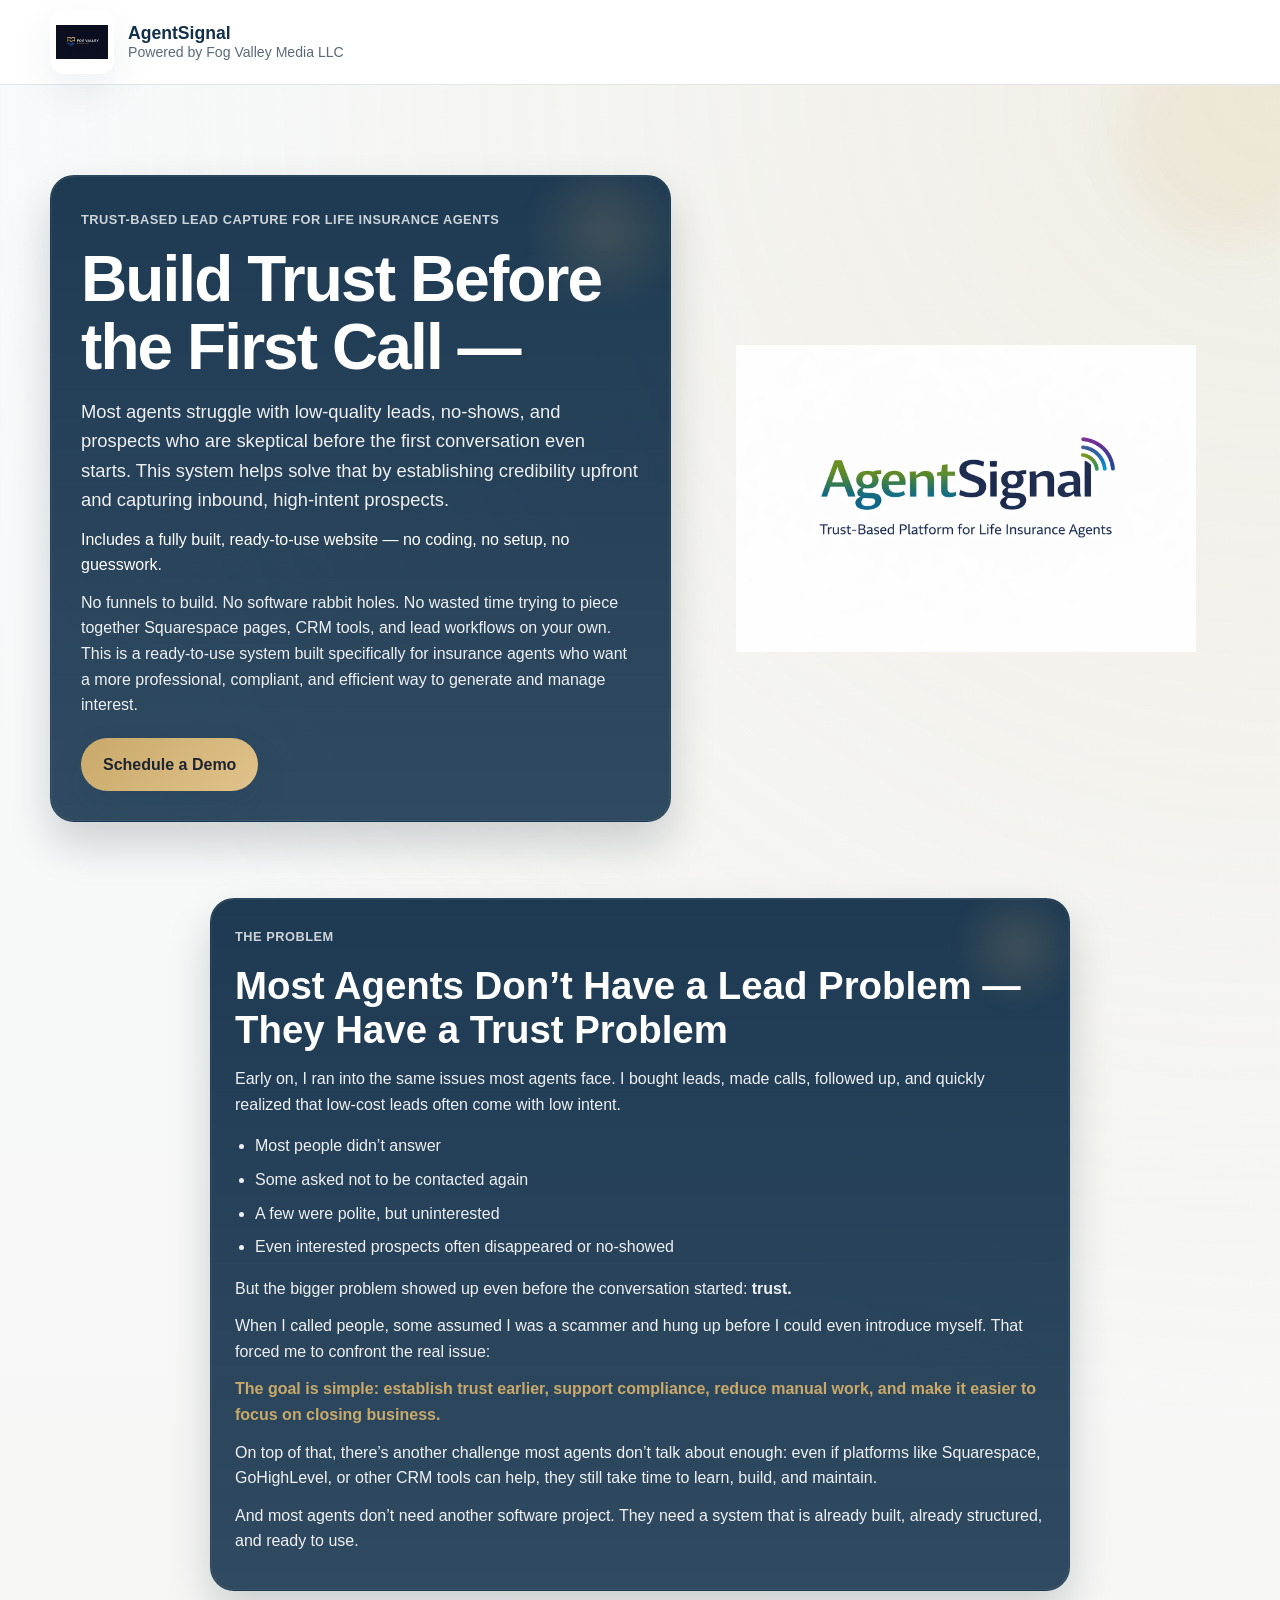
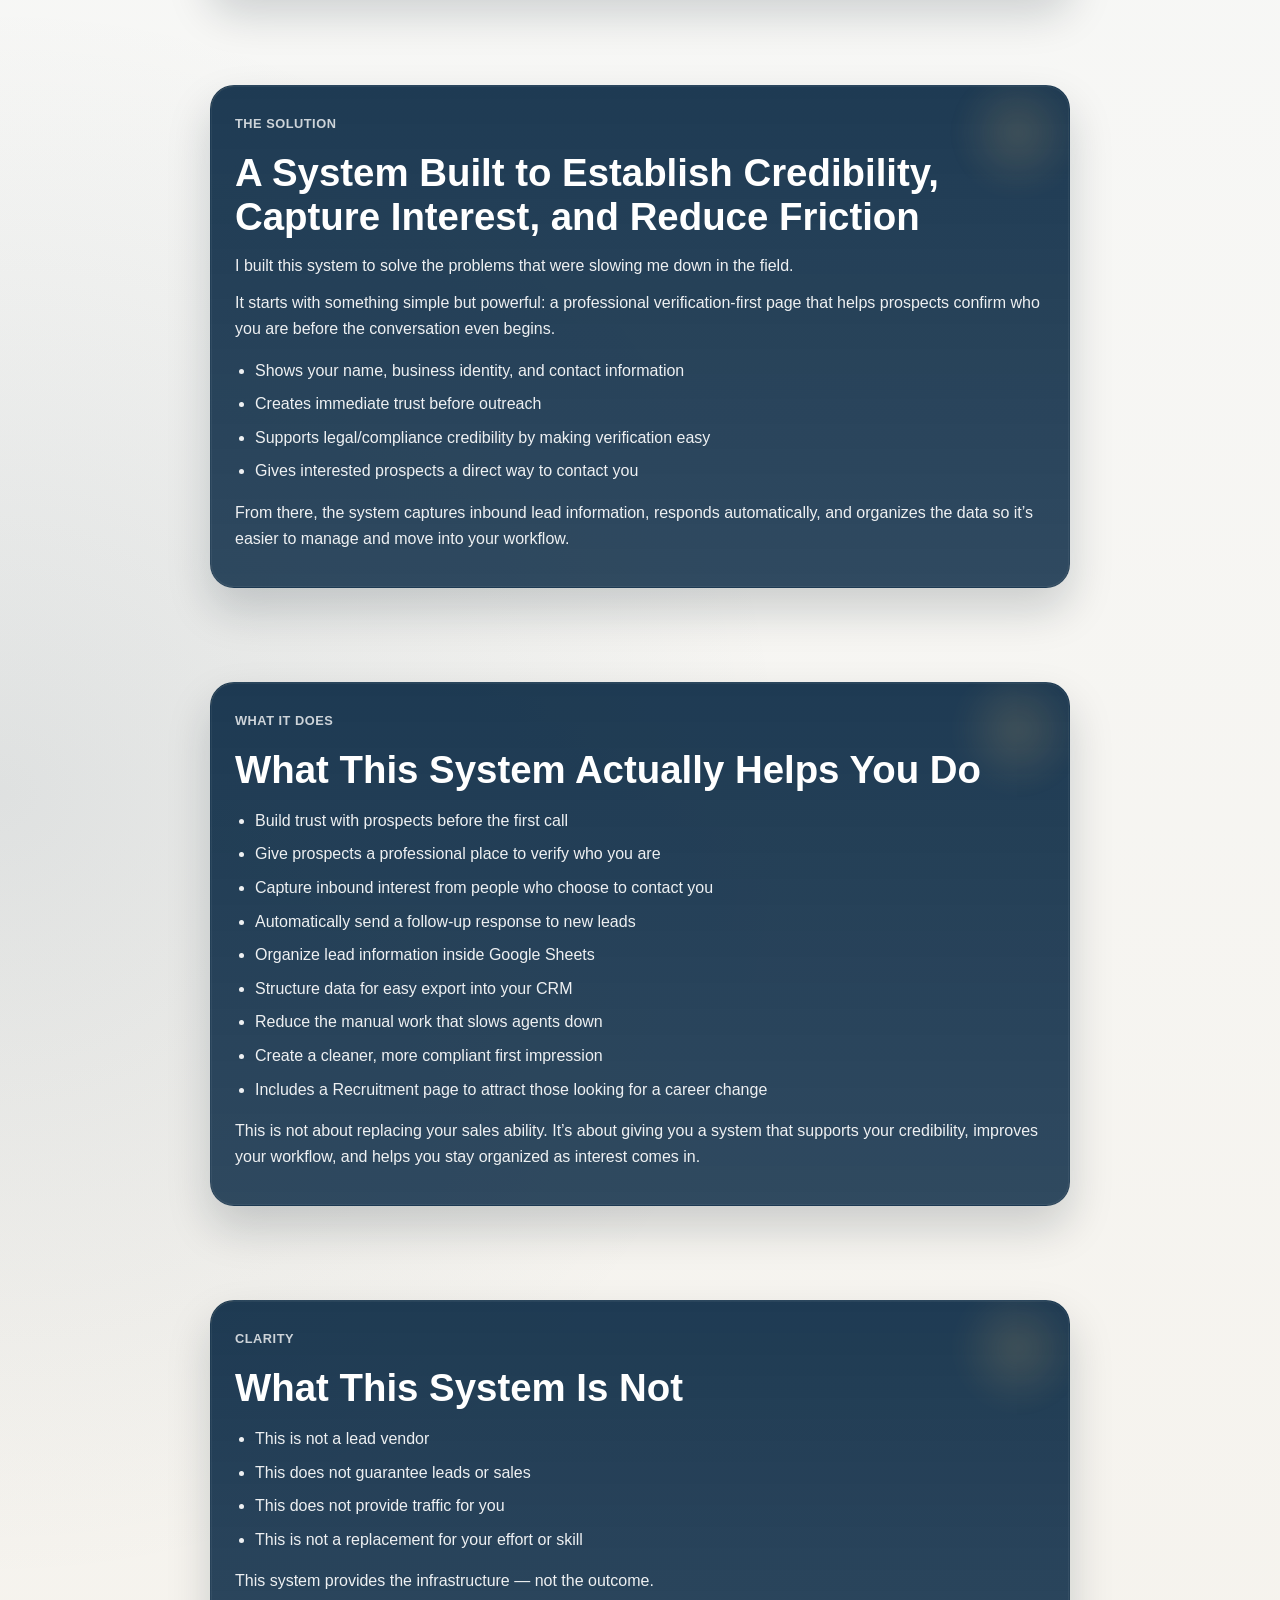
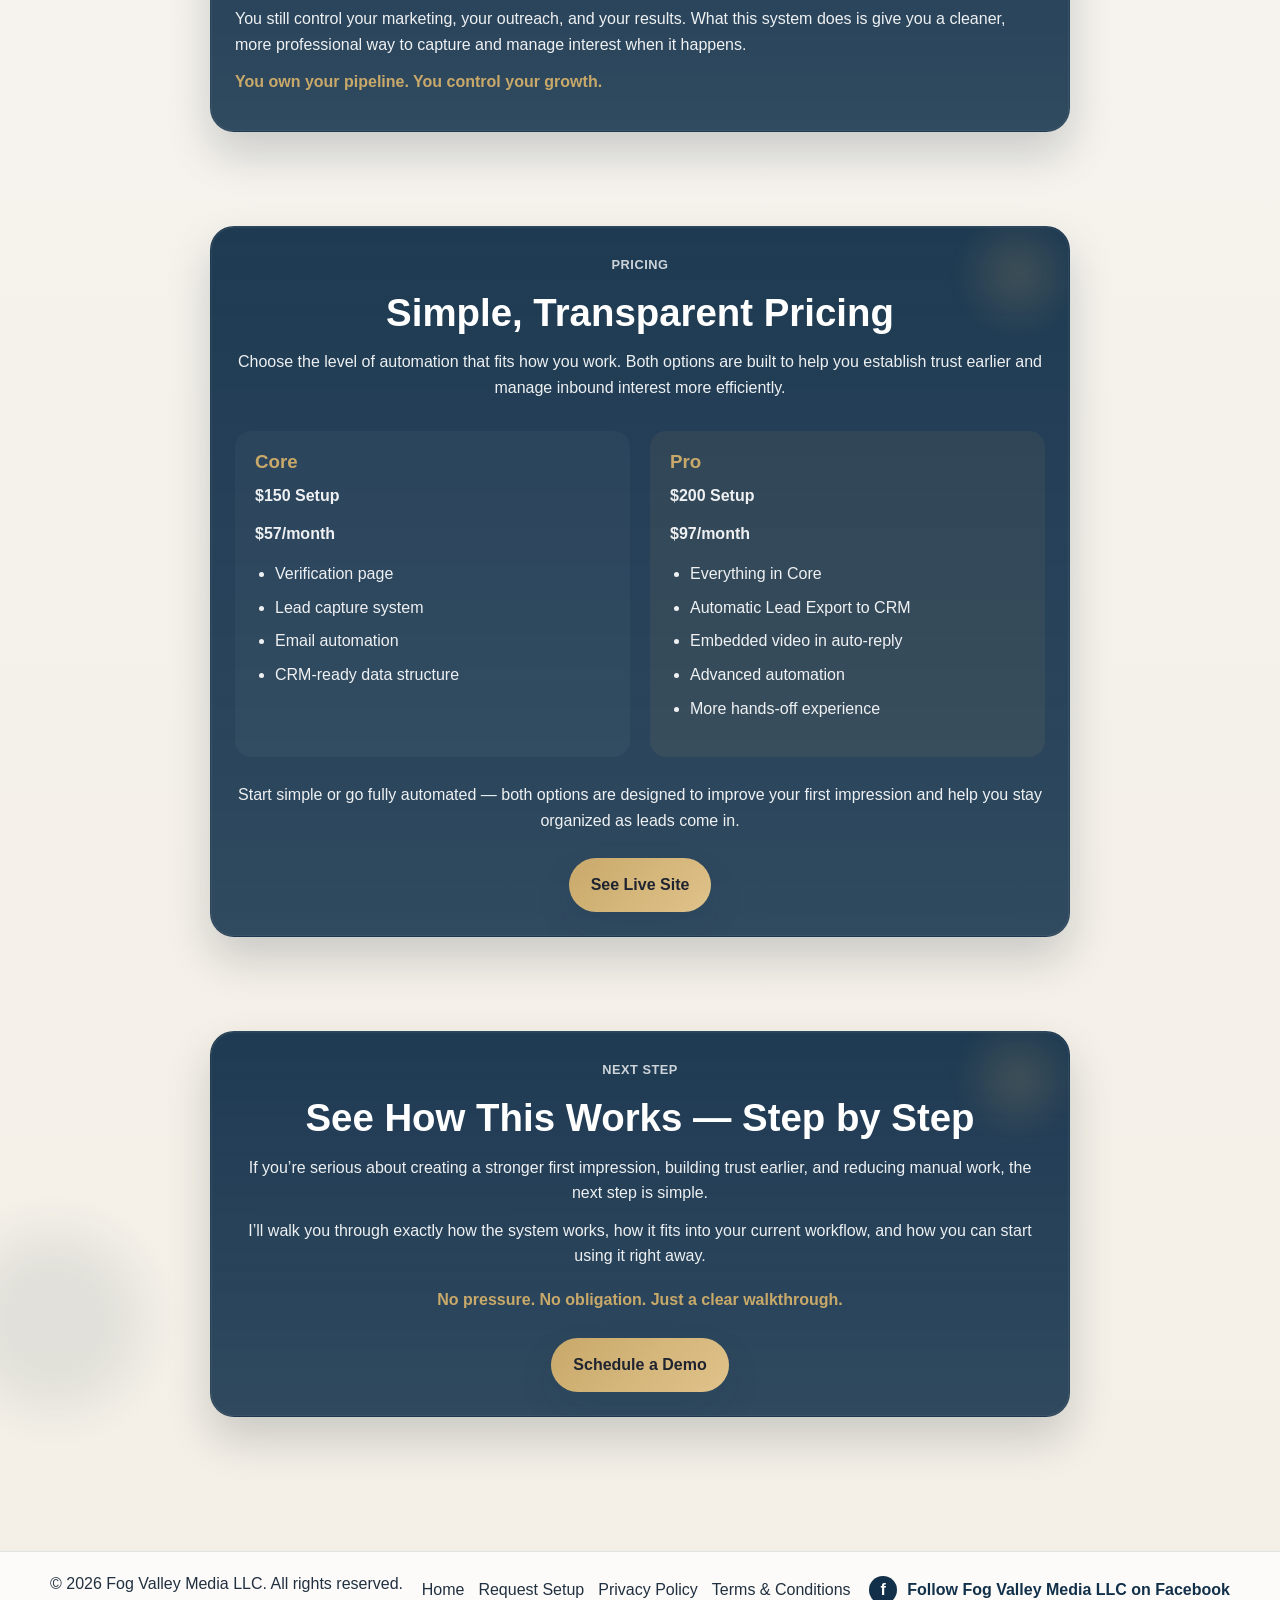
==== index.html @ ef082fee "Update index.html" ====
<!DOCTYPE html>
<html lang="en">
<head>
  <meta charset="UTF-8" />
  <meta name="viewport" content="width=device-width, initial-scale=1.0" />

  <title>AgentSignal | Powered by Fog Valley Media LLC</title>

  <!-- 🔒 Prevent search engines -->
  <meta name="robots" content="noindex, nofollow">

  <link rel="stylesheet" href="styles.css" />
<style>
  .lead-page {
    position: relative;
    overflow: hidden;
    background:
      radial-gradient(circle at top right, rgba(201, 169, 106, 0.16), transparent 28%),
      radial-gradient(circle at left center, rgba(18, 48, 74, 0.10), transparent 30%);
  }

  .lead-page::before,
  .lead-page::after {
    content: "";
    position: absolute;
    border-radius: 999px;
    pointer-events: none;
    filter: blur(24px);
    opacity: 0.8;
  }

  .lead-page::before {
    width: 220px;
    height: 220px;
    top: -60px;
    right: -60px;
    background: rgba(201, 169, 106, 0.14);
  }

  .lead-page::after {
    width: 180px;
    height: 180px;
    left: -36px;
    bottom: 90px;
    background: rgba(18, 48, 74, 0.10);
  }

  .lead-page .hero-copy,
  .lead-page .form-shell {
    position: relative;
    background: linear-gradient(180deg, rgba(18, 48, 74, 0.95), rgba(18, 48, 74, 0.87));
    color: #ffffff;
    border-radius: 24px;
    box-shadow:
      0 22px 44px rgba(10, 25, 41, 0.18),
      0 0 0 1px rgba(255,255,255,0.05) inset;
    overflow: hidden;
  }

  .lead-page .hero-copy::before,
  .lead-page .form-shell::before {
    content: "";
    position: absolute;
    inset: -1px;
    border-radius: inherit;
    padding: 1px;
    background: linear-gradient(
      135deg,
      rgba(201, 169, 106, 0.56),
      rgba(255, 255, 255, 0.08),
      rgba(201, 169, 106, 0.22)
    );
    -webkit-mask:
      linear-gradient(#fff 0 0) content-box,
      linear-gradient(#fff 0 0);
    -webkit-mask-composite: xor;
    mask-composite: exclude;
    pointer-events: none;
    opacity: 0.85;
  }

  .lead-page .hero-copy::after,
  .lead-page .form-shell::after {
    content: "";
    position: absolute;
    border-radius: 999px;
    pointer-events: none;
    opacity: 0.9;
    filter: blur(10px);
    background: radial-gradient(circle, rgba(201, 169, 106, 0.22), transparent 68%);
  }

  .lead-page .hero-copy::after {
    width: 165px;
    height: 165px;
    top: -28px;
    right: -18px;
  }

  .lead-page .form-shell::after {
    width: 130px;
    height: 130px;
    top: -18px;
    right: -14px;
  }

  .lead-page .hero-copy,
  .lead-page .form-shell {
    transition: transform 0.35s ease, box-shadow 0.35s ease;
  }

  .lead-page .hero-copy:hover,
  .lead-page .form-shell:hover {
    transform: translateY(-4px);
    box-shadow:
      0 28px 52px rgba(10, 25, 41, 0.24),
      0 0 0 1px rgba(255,255,255,0.07) inset,
      0 0 22px rgba(201, 169, 106, 0.12);
  }

  .lead-page .hero-copy h1,
  .lead-page .hero-copy .hero-subheadline,
  .lead-page .hero-copy .hero-support,
  .lead-page .hero-copy .eyebrow,
  .lead-page .form-shell h2,
  .lead-page .form-shell p,
  .lead-page .form-shell li,
  .lead-page .form-shell .eyebrow {
    position: relative;
    z-index: 1;
  }

  .lead-page .hero-copy h1,
  .lead-page .form-shell h2 {
    color: #ffffff;
  }

  .lead-page .hero-copy .eyebrow,
  .lead-page .form-shell .eyebrow {
    color: rgba(255,255,255,0.78);
  }

  .lead-page .hero-copy .hero-subheadline,
  .lead-page .hero-copy .hero-support,
  .lead-page .form-shell p,
  .lead-page .form-shell li {
    color: rgba(255,255,255,0.92);
  }

  .lead-page .form-shell ul {
    padding-left: 20px;
  }

  .lead-page .form-shell li {
    margin-bottom: 8px;
  }

  .lead-page .form-shell p.gold-callout {
    font-weight: 800;
    color: #c9a96a;
  }

  .lead-page .private-note {
    margin-top: 18px;
    font-size: 0.85rem;
    color: var(--text-soft);
    text-align: center;
  }

  .hero-logo {
    display: flex;
    align-items: center;
    justify-content: center;
    padding: 24px;
    min-width: 0;
  }

  .hero-logo-image {
    width: 100%;
    max-width: 460px;
    height: auto;
    object-fit: contain;
  }

  .honeypot {
    position: absolute;
    left: -9999px;
    opacity: 0;
    pointer-events: none;
  }

  @media (max-width: 900px) {
    .lead-page .hero-copy,
    .lead-page .form-shell {
      border-radius: 20px;
    }
  }

  @media (max-width: 640px) {
    .lead-page .hero-copy,
    .lead-page .form-shell {
      border-radius: 18px;
    }

    .lead-page .hero-copy::after,
    .lead-page .form-shell::after {
      width: 105px;
      height: 105px;
    }

    .hero-logo-image {
      max-width: 360px;
      margin: 0 auto;
    }
  }
</style>
</head>

<body>

  <header class="site-header">
    <div class="container nav-wrap">
      <a href="index.html" class="brand">
        <img src="Fog Valley Logo.png" alt="Fog Valley Media LLC logo" class="brand-logo" />
        <div class="brand-text">
          <span class="brand-name">AgentSignal</span>
          <span class="brand-tagline">Powered by Fog Valley Media LLC</span>
        </div>
      </a>
    </div>
  </header>

  <main class="section lead-page">
    <input type="text" name="company" class="honeypot" autocomplete="off" tabindex="-1" aria-hidden="true" />

    <section class="hero">
      <div class="container hero-grid">

        <div class="hero-copy reveal is-visible parallax-card" data-parallax-speed="0.10">
          <p class="eyebrow">Trust-Based Lead Capture for Life Insurance Agents</p>

          <h1>
            Build Trust Before the First Call —<br />
   
          </h1>

          <p class="hero-subheadline">
            Most agents struggle with low-quality leads, no-shows, and prospects who are skeptical before the first conversation even starts.
            This system helps solve that by establishing credibility upfront and capturing inbound, high-intent prospects.
          </p>
          <p class="hero-callout">
  Includes a fully built, ready-to-use website — no coding, no setup, no guesswork.
</p>

          <p class="hero-support">
            No funnels to build. No software rabbit holes. No wasted time trying to piece together Squarespace pages, CRM tools, and lead workflows on your own.
            This is a ready-to-use system built specifically for insurance agents who want a more professional, compliant, and efficient way to generate and manage interest.
          </p>

          <div class="hero-actions">
            <a href="agent-setup.html" class="btn btn-primary">
              Schedule a Demo
            </a>
          </div>
        </div>

        <div class="hero-logo reveal is-visible parallax-card" data-parallax-speed="0.08">
          <img src="AgentSignal.png" alt="AgentSignal logo" class="hero-logo-image" />
        </div>

      </div>
    </section>

    <section class="section">
      <div class="container narrow">
        <div class="form-shell" style="margin-top: 10px;">

          <p class="eyebrow">The Problem</p>
          <h2>Most Agents Don’t Have a Lead Problem — They Have a Trust Problem</h2>

          <p>
            Early on, I ran into the same issues most agents face. I bought leads, made calls, followed up, and quickly realized that low-cost leads often come with low intent.
          </p>

          <ul>
            <li>Most people didn’t answer</li>
            <li>Some asked not to be contacted again</li>
            <li>A few were polite, but uninterested</li>
            <li>Even interested prospects often disappeared or no-showed</li>
          </ul>

          <p>
            But the bigger problem showed up even before the conversation started: <strong>trust.</strong>
          </p>

          <p>
            When I called people, some assumed I was a scammer and hung up before I could even introduce myself. That forced me to confront the real issue:
          </p>

          <p class="gold-callout">
            The goal is simple: establish trust earlier, support compliance, reduce manual work, and make it easier to focus on closing business.
          </p>

          <p>
            On top of that, there’s another challenge most agents don’t talk about enough: even if platforms like Squarespace, GoHighLevel, or other CRM tools can help, they still take time to learn, build, and maintain.
          </p>

          <p>
            And most agents don’t need another software project. They need a system that is already built, already structured, and ready to use.
          </p>

        </div>
      </div>
    </section>

    <section class="section">
      <div class="container narrow">
        <div class="form-shell" style="margin-top: 10px;">

          <p class="eyebrow">The Solution</p>
          <h2>A System Built to Establish Credibility, Capture Interest, and Reduce Friction</h2>

          <p>
            I built this system to solve the problems that were slowing me down in the field.
          </p>

          <p>
            It starts with something simple but powerful: a professional verification-first page that helps prospects confirm who you are before the conversation even begins.
          </p>

          <ul>
            <li>Shows your name, business identity, and contact information</li>
            <li>Creates immediate trust before outreach</li>
            <li>Supports legal/compliance credibility by making verification easy</li>
            <li>Gives interested prospects a direct way to contact you</li>
          </ul>

          <p>
            From there, the system captures inbound lead information, responds automatically, and organizes the data so it’s easier to manage and move into your workflow.
          </p>

        </div>
      </div>
    </section>

    <section class="section">
      <div class="container narrow">
        <div class="form-shell" style="margin-top: 10px;">

          <p class="eyebrow">What It Does</p>
          <h2>What This System Actually Helps You Do</h2>

          <ul>
            <li>Build trust with prospects before the first call</li>
            <li>Give prospects a professional place to verify who you are</li>
            <li>Capture inbound interest from people who choose to contact you</li>
            <li>Automatically send a follow-up response to new leads</li>
            <li>Organize lead information inside Google Sheets</li>
            <li>Structure data for easy export into your CRM</li>
            <li>Reduce the manual work that slows agents down</li>
            <li>Create a cleaner, more compliant first impression</li>
            <li>Includes a Recruitment page to attract those looking for a career change</li>
          </ul>

          <p>
            This is not about replacing your sales ability. It’s about giving you a system that supports your credibility, improves your workflow, and helps you stay organized as interest comes in.
          </p>

        </div>
      </div>
    </section>

    <section class="section">
      <div class="container narrow">
        <div class="form-shell" style="margin-top: 10px;">

          <p class="eyebrow">Clarity</p>
          <h2>What This System Is Not</h2>

          <ul>
            <li>This is not a lead vendor</li>
            <li>This does not guarantee leads or sales</li>
            <li>This does not provide traffic for you</li>
            <li>This is not a replacement for your effort or skill</li>
          </ul>

          <p>
            This system provides the infrastructure — not the outcome.
          </p>

          <p>
            You still control your marketing, your outreach, and your results. What this system does is give you a cleaner, more professional way to capture and manage interest when it happens.
          </p>

          <p class="gold-callout">
            You own your pipeline. You control your growth.
          </p>

        </div>
      </div>
    </section>

    <section class="section">
      <div class="container narrow">
        <div class="form-shell" style="margin-top: 10px; text-align: center;">

          <p class="eyebrow">Pricing</p>

          <h2>Simple, Transparent Pricing</h2>

          <p>
            Choose the level of automation that fits how you work. Both options are built to help you establish trust earlier and manage inbound interest more efficiently.
          </p>

          <div style="display:grid; grid-template-columns:1fr 1fr; gap:20px; margin-top:30px; text-align:left;">

            <!-- CORE -->
            <div style="background:rgba(255,255,255,0.03); padding:20px; border-radius:16px;">
              <h3 style="margin-bottom:10px; color:#c9a96a; font-weight:800;">Core</h3>
              <p><strong>$150 Setup</strong></p>
              <p><strong>$57/month</strong></p>

              <ul style="margin-top:15px;">
                <li>Verification page</li>
                <li>Lead capture system</li>
                <li>Email automation</li>
                <li>CRM-ready data structure</li>
              </ul>
            </div>

            <!-- PRO -->
            <div style="background:rgba(201,169,106,0.08); padding:20px; border-radius:16px;">
              <h3 style="margin-bottom:10px; color:#c9a96a; font-weight:800;">Pro</h3>
              <p><strong>$200 Setup</strong></p>
              <p><strong>$97/month</strong></p>

              <ul style="margin-top:15px;">
                <li>Everything in Core</li>
                <li>Automatic Lead Export to CRM</li>
                <li>Embedded video in auto-reply</li>
                <li>Advanced automation</li>
                <li>More hands-off experience</li>
              </ul>
            </div>

          </div>

          <p style="margin-top:25px;">
            Start simple or go fully automated — both options are designed to improve your first impression and help you stay organized as leads come in.
          </p>

          <div style="margin-top:25px;">
            <a href="https://www.lombranaagency.com" target="_blank" class="btn btn-primary">
              See Live Site
            </a>
          </div>

        </div>
      </div>
    </section>

    <section class="section">
      <div class="container narrow">

        <div class="form-shell" style="margin-top: 10px; text-align: center;">

          <p class="eyebrow">Next Step</p>

          <h2>See How This Works — Step by Step</h2>

          <p>
            If you’re serious about creating a stronger first impression, building trust earlier, and reducing manual work, the next step is simple.
          </p>

          <p>
            I’ll walk you through exactly how the system works, how it fits into your current workflow, and how you can start using it right away.
          </p>

          <p class="gold-callout" style="margin-top: 18px;">
            No pressure. No obligation. Just a clear walkthrough.
          </p>

          <div style="margin-top: 26px;">
            <a href="agent-setup.html" class="btn btn-primary">
              Schedule a Demo
            </a>
          </div>

        </div>

      </div>
    </section>

    <div class="container narrow">
     
    </div>
  </main>

  <footer class="site-footer">
    <div class="container footer-inner">
      <p>© <span id="year"></span> Fog Valley Media LLC. All rights reserved.</p>

      <nav class="footer-nav">
        <a href="index.html">Home</a>
        <a href="agent-setup.html">Request Setup</a>
        <a href="privacy.html">Privacy Policy</a>
        <a href="terms.html">Terms &amp; Conditions</a>
      </nav>

      <a
        class="social-link"
        href="https://www.facebook.com/profile.php?id=61577456360968"
        target="_blank"
        rel="noopener noreferrer"
        aria-label="Follow Fog Valley Media LLC on Facebook"
      >
        <span class="social-icon">f</span>
        <span>Follow Fog Valley Media LLC on Facebook</span>
      </a>
    </div>
  </footer>

  <script src="script.js"></script>

</body>
</html>
---- styles.css ----
:root {
  --navy: #12304a;
  --navy-2: #1c4768;
  --charcoal: #2f3440;
  --cream: #f7f3ea;
  --white: #ffffff;
  --soft-gold: #c9a96a;
  --gold-2: #e0c38b;
  --muted-blue: #7d95ab;
  --blue-gray: #e8eef4;
  --text: #213040;
  --text-soft: #5a6a79;
  --border: rgba(18, 48, 74, 0.12);
  --shadow: 0 16px 40px rgba(18, 48, 74, 0.08);
  --shadow-hover: 0 22px 50px rgba(18, 48, 74, 0.14);
  --radius: 18px;
  --max: 1180px;
  --transition: 0.32s ease;
}

*,
*::before,
*::after {
  box-sizing: border-box;
}

html {
  scroll-behavior: smooth;
}

body {
  margin: 0;
  font-family: "Inter", "Segoe UI", Arial, sans-serif;
  background: linear-gradient(180deg, #f8fbfd 0%, #f4efe6 100%);
  color: var(--text);
  line-height: 1.6;
  -webkit-font-smoothing: antialiased;
  text-rendering: optimizeLegibility;
}

img {
  display: block;
  max-width: 100%;
}

a {
  color: inherit;
  text-decoration: none;
}

button,
input,
textarea,
select {
  font: inherit;
}

/* Layout */
.container {
  width: min(calc(100% - 32px), var(--max));
  margin: 0 auto;
}

.narrow {
  width: min(calc(100% - 32px), 860px);
  margin: 0 auto;
}

.section {
  padding: 42px 0;
}

.section-sm {
  padding-top: 24px;
}

/* Header */
.site-header {
  position: sticky;
  top: 0;
  z-index: 20;
  background: rgba(255, 255, 255, 0.9);
  backdrop-filter: blur(10px);
  -webkit-backdrop-filter: blur(10px);
  border-bottom: 1px solid var(--border);
}

.nav-wrap {
  display: flex;
  align-items: center;
  justify-content: space-between;
  gap: 20px;
  min-height: 84px;
}

.brand {
  display: flex;
  align-items: center;
  gap: 14px;
  min-width: 0;
}

.brand-logo {
  width: 64px;
  height: 64px;
  object-fit: contain;
  border-radius: 14px;
  background: #fff;
  box-shadow: var(--shadow);
  padding: 6px;
  transition: transform var(--transition), box-shadow var(--transition);
}

.brand:hover .brand-logo {
  transform: translateY(-2px);
  box-shadow: var(--shadow-hover);
}

.brand-text {
  display: flex;
  flex-direction: column;
  min-width: 0;
}

.brand-name {
  font-size: 1.1rem;
  font-weight: 800;
  color: var(--navy);
  line-height: 1.2;
}

.brand-tagline {
  font-size: 0.88rem;
  color: var(--text-soft);
  line-height: 1.25;
}

.site-nav {
  display: flex;
  align-items: center;
  gap: 18px;
}

.site-nav a {
  color: var(--navy);
  font-weight: 600;
  transition: color var(--transition), opacity var(--transition);
}

.site-nav a:hover {
  color: var(--navy-2);
}

.site-nav a.active {
  color: var(--soft-gold);
}

.nav-cta {
  padding: 12px 18px;
  background: linear-gradient(135deg, var(--soft-gold), var(--gold-2));
  border-radius: 999px;
  color: #1f2430 !important;
  box-shadow: var(--shadow);
  transition:
    transform var(--transition),
    box-shadow var(--transition),
    filter var(--transition);
}

.nav-cta:hover {
  transform: translateY(-2px);
  box-shadow: var(--shadow-hover);
  filter: saturate(1.03);
}

.menu-toggle {
  display: none;
  border: 0;
  background: transparent;
  font-size: 1.5rem;
  color: var(--navy);
  cursor: pointer;
  padding: 0;
}

/* Typography */
.hero-copy h1,
.page-title {
  margin: 0 0 16px;
  font-size: clamp(2.4rem, 5vw, 4.3rem);
  line-height: 1.05;
  color: var(--navy);
  letter-spacing: -0.03em;
}

h2 {
  color: var(--navy);
  font-size: clamp(1.8rem, 3vw, 2.6rem);
  margin: 0 0 14px;
  line-height: 1.15;
}

h3 {
  color: var(--navy);
  margin: 0 0 10px;
  line-height: 1.2;
}

p {
  margin: 0 0 12px;
}

.eyebrow {
  display: inline-block;
  margin: 0 0 16px;
  color: var(--soft-gold);
  font-weight: 700;
  letter-spacing: 0.04em;
  text-transform: uppercase;
  font-size: 0.8rem;
}

.hero-subheadline,
.page-intro {
  font-size: 1.15rem;
  color: var(--text);
  margin: 0 0 12px;
}

.hero-support,
.about-copy p,
.verify-card p,
.services-cta-text,
.verify-list,
.trust-card p,
.why-here p {
  color: var(--text-soft);
}

/* Buttons */
.btn {
  display: inline-flex;
  align-items: center;
  justify-content: center;
  border: 0;
  cursor: pointer;
  padding: 14px 22px;
  border-radius: 999px;
  font-weight: 800;
  transition:
    transform var(--transition),
    opacity var(--transition),
    box-shadow var(--transition),
    filter var(--transition);
}

.btn:hover {
  transform: translateY(-2px);
}

.btn-primary {
  background: linear-gradient(135deg, var(--soft-gold), var(--gold-2));
  color: #1f2430;
  box-shadow: var(--shadow);
}

.btn-primary:hover {
  box-shadow: var(--shadow-hover);
  filter: saturate(1.03);
}

.btn-secondary {
  background: rgba(255, 255, 255, 0.86);
  color: var(--navy);
  border: 1px solid var(--border);
  box-shadow: var(--shadow);
}

.btn-secondary:hover {
  box-shadow: var(--shadow);
}

.centered-cta {
  display: flex;
  justify-content: center;
  gap: 14px;
  flex-wrap: wrap;
}

/* Home / landing layouts */
.hero {
  padding: 48px 0 24px;
}

.hero-grid {
  display: grid;
  grid-template-columns: 1.08fr 0.92fr;
  gap: 30px;
  align-items: center;
}

.hero-copy,
.about-copy,
.form-shell,
.trust-card,
.verify-card {
  background: rgba(255, 255, 255, 0.86);
  border: 1px solid var(--border);
  border-radius: var(--radius);
  box-shadow: var(--shadow);
}

.hero-copy {
  padding: 30px;
}

.hero-actions {
  display: flex;
  gap: 14px;
  flex-wrap: wrap;
  margin-top: 20px;
}

.hero-visual {
  min-width: 0;
}

.art-grid {
  display: grid;
  grid-template-columns: 1fr;
  gap: 18px;
}

.art-card {
  position: relative;
  height: 180px;
  border-radius: 18px;
  overflow: hidden;
  background-size: cover;
  background-position: center;
  box-shadow: var(--shadow);
  transition: transform var(--transition), box-shadow var(--transition);
}

.art-card:hover {
  transform: translateY(-4px);
  box-shadow: var(--shadow-hover);
}

.art-home-1 {
  grid-column: 1 / -1;
  min-height: 250px;
  background:
    linear-gradient(135deg, rgba(18, 48, 74, 0.14), rgba(201, 169, 106, 0.08)),
    url("suburban-family-home.jpg") center/cover no-repeat;
}

.art-home-2 {
  background:
    linear-gradient(135deg, rgba(18, 48, 74, 0.14), rgba(201, 169, 106, 0.08)),
    url("starter-home.jpg") center/cover no-repeat;
}

.art-home-3 {
  background:
    linear-gradient(135deg, rgba(18, 48, 74, 0.14), rgba(201, 169, 106, 0.08)),
    url("upscale-townhome.jpg") center/cover no-repeat;
}

.art-home-1::before,
.art-home-2::before,
.art-home-3::before {
  content: "";
  position: absolute;
  inset: 0;
  background: linear-gradient(
    135deg,
    rgba(18, 48, 74, 0.62),
    rgba(28, 71, 104, 0.18)
  );
  border-radius: inherit;
  z-index: 0;
}

.art-home-1 > *,
.art-home-2 > *,
.art-home-3 > * {
  position: relative;
  z-index: 1;
}

.art-overlay {
  position: absolute;
  left: 0;
  right: 0;
  bottom: 12px;
  padding: 18px;
  background: linear-gradient(180deg, transparent, rgba(18,48,74,0.78));
  color: var(--white);
}

.art-overlay strong {
  display: block;
  margin-bottom: 4px;
  font-size: 1rem;
}

.art-overlay span {
  font-size: 0.92rem;
  opacity: 0.95;
}

.about-grid {
  display: grid;
  grid-template-columns: 0.9fr 1.1fr;
  gap: 28px;
  align-items: center;
}

.about-image-wrap {
  background: linear-gradient(180deg, #fff, #f7f3ea);
  padding: 18px;
  border: 1px solid var(--border);
  border-radius: var(--radius);
  box-shadow: var(--shadow);
}

.about-image {
  width: 100%;
  border-radius: 14px;
  object-fit: contain;
  background: #fff;
  transition: transform var(--transition), box-shadow var(--transition);
}

.about-image:hover {
  transform: translateY(-3px);
  box-shadow: var(--shadow-hover);
}

.about-copy {
  padding: 24px;
}

.trust-grid,
.verification-grid {
  display: grid;
  grid-template-columns: repeat(2, 1fr);
  gap: 18px;
  margin-top: 22px;
}

.trust-card,
.verify-card {
  padding: 22px;
  transition: transform var(--transition), box-shadow var(--transition);
}

.trust-card:hover,
.verify-card:hover {
  transform: translateY(-3px);
  box-shadow: var(--shadow-hover);
}

/* Services flip cards */
.card-grid {
  display: grid;
  grid-template-columns: repeat(3, 1fr);
  gap: 22px;
  padding-top: 22px;
  align-items: stretch;
}

.flip-card {
  width: 100%;
  height: 340px;
  perspective: 1200px;
  background: transparent;
  border: 0;
  padding: 0;
  margin: 0;
  cursor: pointer;
  text-align: left;
  display: block;
}

.flip-card-inner {
  position: relative;
  width: 100%;
  height: 100%;
  transform-style: preserve-3d;
  transition: transform 0.7s ease;
}

.flip-card.is-flipped .flip-card-inner {
  transform: rotateY(180deg);
}

.flip-card-front,
.flip-card-back {
  position: absolute;
  inset: 0;
  width: 100%;
  height: 100%;
  backface-visibility: hidden;
  border: 1px solid var(--border);
  border-radius: var(--radius);
  overflow: hidden;
  box-shadow: var(--shadow);
  transition: transform var(--transition), box-shadow var(--transition);
}

.flip-card-front {
  color: var(--white);
  display: flex;
  align-items: flex-end;
  justify-content: flex-start;
}

.flip-card-back {
  background: linear-gradient(180deg, #fff, #f7f3ea);
  padding: 22px;
  transform: rotateY(180deg);
}

.image-card {
  background-size: cover;
  background-repeat: no-repeat;
  position: relative;
  transition: transform 0.35s ease, box-shadow 0.35s ease;
}

.image-card::before {
  content: "";
  position: absolute;
  inset: 0;
  background: linear-gradient(
    180deg,
    rgba(18,48,74,0.12) 0%,
    rgba(18,48,74,0.34) 45%,
    rgba(18,48,74,0.76) 100%
  );
  transition: background 0.35s ease;
}

.flip-card:hover .image-card {
  transform: scale(1.03) translateY(-3px);
  box-shadow: var(--shadow-hover);
}

.flip-card:hover .image-card::before {
  background: linear-gradient(
    180deg,
    rgba(18,48,74,0.18) 0%,
    rgba(18,48,74,0.42) 45%,
    rgba(18,48,74,0.82) 100%
  );
}

.image-mortgage {
  background-image: url("mortgageprotection.jpg");
  background-position: center 30%;
}

.image-finalexpense {
  background-image: url("finalexpense.jpg");
  background-position: center 42%;
}

.image-wholelife {
  background-image: url("wholelife.jpg");
  background-position: center 30%;
}

.service-overlay {
  position: relative;
  z-index: 1;
  width: 100%;
  padding: 24px 22px;
}

.service-overlay h2 {
  color: var(--white);
  margin: 0 0 6px;
  font-size: 1.55rem;
  line-height: 1.15;
}

.micro-line {
  color: rgba(255,255,255,0.92);
  margin: 0;
  font-size: 0.95rem;
}

/* Verification */
.verify-list {
  padding-left: 18px;
  margin: 0;
}

/* Forms */
.form-shell {
  padding: 24px;
}

.review-form {
  width: 100%;
}

.form-grid {
  display: grid;
  grid-template-columns: repeat(2, 1fr);
  gap: 18px;
}

.field {
  display: flex;
  flex-direction: column;
  gap: 8px;
}

.field-full {
  grid-column: 1 / -1;
}

.field label,
.checkbox-group legend {
  font-weight: 700;
  color: var(--navy);
}

.field input,
.field textarea,
.field select {
  width: 100%;
  padding: 13px 14px;
  border: 1px solid var(--border);
  border-radius: 14px;
  background: rgba(255,255,255,0.96);
  color: var(--text);
  outline: none;
  transition:
    border-color var(--transition),
    box-shadow var(--transition),
    background var(--transition);
}

.field input::placeholder,
.field textarea::placeholder {
  color: #7f8d99;
}

.field input:focus,
.field textarea:focus,
.field select:focus {
  border-color: rgba(201, 169, 106, 0.7);
  box-shadow: 0 0 0 3px rgba(201, 169, 106, 0.18);
}

.checkbox-group,
.consent-wrap,
.captcha-wrap {
  border: 1px solid var(--border);
  border-radius: 16px;
  padding: 18px;
  background: rgba(255,255,255,0.72);
}

.checkbox-group legend {
  padding: 0 6px;
}

.checkbox-group label,
.consent-label {
  display: flex;
  align-items: flex-start;
  gap: 10px;
  color: var(--text);
}

.consent-label span {
  line-height: 1.6;
}

.checkbox-group input[type="checkbox"],
.consent-label input[type="checkbox"] {
  margin-top: 2px;
}

.consent-note,
.privacy-link {
  font-size: 0.92rem;
  color: var(--text-soft);
}

.honeypot {
  position: absolute;
  left: -9999px;
  opacity: 0;
  pointer-events: none;
}

.thank-you {
  margin-top: 22px;
  padding: 22px;
  border-radius: 16px;
  background: linear-gradient(180deg, #f7f3ea, #ffffff);
  border: 1px solid var(--border);
}

.hidden {
  display: none;
}

/* Footer */
.site-footer {
  margin-top: 50px;
  border-top: 1px solid var(--border);
  background: rgba(255,255,255,0.75);
}

.footer-inner {
  min-height: 76px;
  display: flex;
  align-items: center;
  justify-content: space-between;
  gap: 18px;
  flex-wrap: wrap;
}

.footer-nav {
  display: flex;
  gap: 14px;
  flex-wrap: wrap;
}

.social-link {
  display: inline-flex;
  align-items: center;
  gap: 10px;
  color: var(--navy);
  font-weight: 600;
}

.social-icon {
  width: 28px;
  height: 28px;
  display: inline-flex;
  align-items: center;
  justify-content: center;
  border-radius: 999px;
  background: var(--navy);
  color: var(--white);
  font-weight: 800;
  line-height: 1;
  font-family: Arial, sans-serif;
}

/* Responsive */
@media (max-width: 980px) {
  .hero-grid,
  .about-grid,
  .card-grid,
  .verification-grid,
  .trust-grid,
  .form-grid {
    grid-template-columns: 1fr;
  }

  .site-nav {
    position: absolute;
    right: 16px;
    top: 84px;
    display: none;
    flex-direction: column;
    align-items: stretch;
    background: rgba(255,255,255,0.98);
    border: 1px solid var(--border);
    border-radius: 16px;
    padding: 14px;
    box-shadow: var(--shadow);
    min-width: 220px;
  }

  .site-nav.open {
    display: flex;
  }

  .menu-toggle {
    display: block;
  }

  .nav-wrap {
    position: relative;
  }
}

@media (max-width: 640px) {
  .brand-logo {
    width: 54px;
    height: 54px;
  }

  .brand-name {
    font-size: 1rem;
  }

  .brand-tagline {
    font-size: 0.8rem;
  }

  .hero {
    padding-top: 34px;
  }

  .btn,
  .nav-cta {
    width: 100%;
  }

  .hero-actions,
  .centered-cta {
    flex-direction: column;
    align-items: stretch;
  }

  .flip-card {
    height: 460px !important;
    margin-bottom: 28px;
  }

  .flip-card-inner {
    height: 460px !important;
    min-height: 460px !important;
  }

  .flip-card-front,
  .flip-card-back {
    height: 460px !important;
    min-height: 460px !important;
  }

  .flip-card-back {
    padding: 28px 20px !important;
    overflow-y: auto;
  }

  .card-grid {
    gap: 28px;
  }

  .form-shell,
  .trust-card,
  .verify-card,
  .about-image-wrap {
    padding: 18px;
  }

  .service-overlay {
    padding: 20px 18px;
  }

  .service-overlay h2 {
    font-size: 1.35rem;
  }

  .art-overlay {
    bottom: 8px;
    padding: 14px;
  }
}

@media (prefers-reduced-motion: reduce) {
  html {
    scroll-behavior: auto;
  }

  *,
  *::before,
  *::after {
    animation: none !important;
    transition: none !important;
  }
}
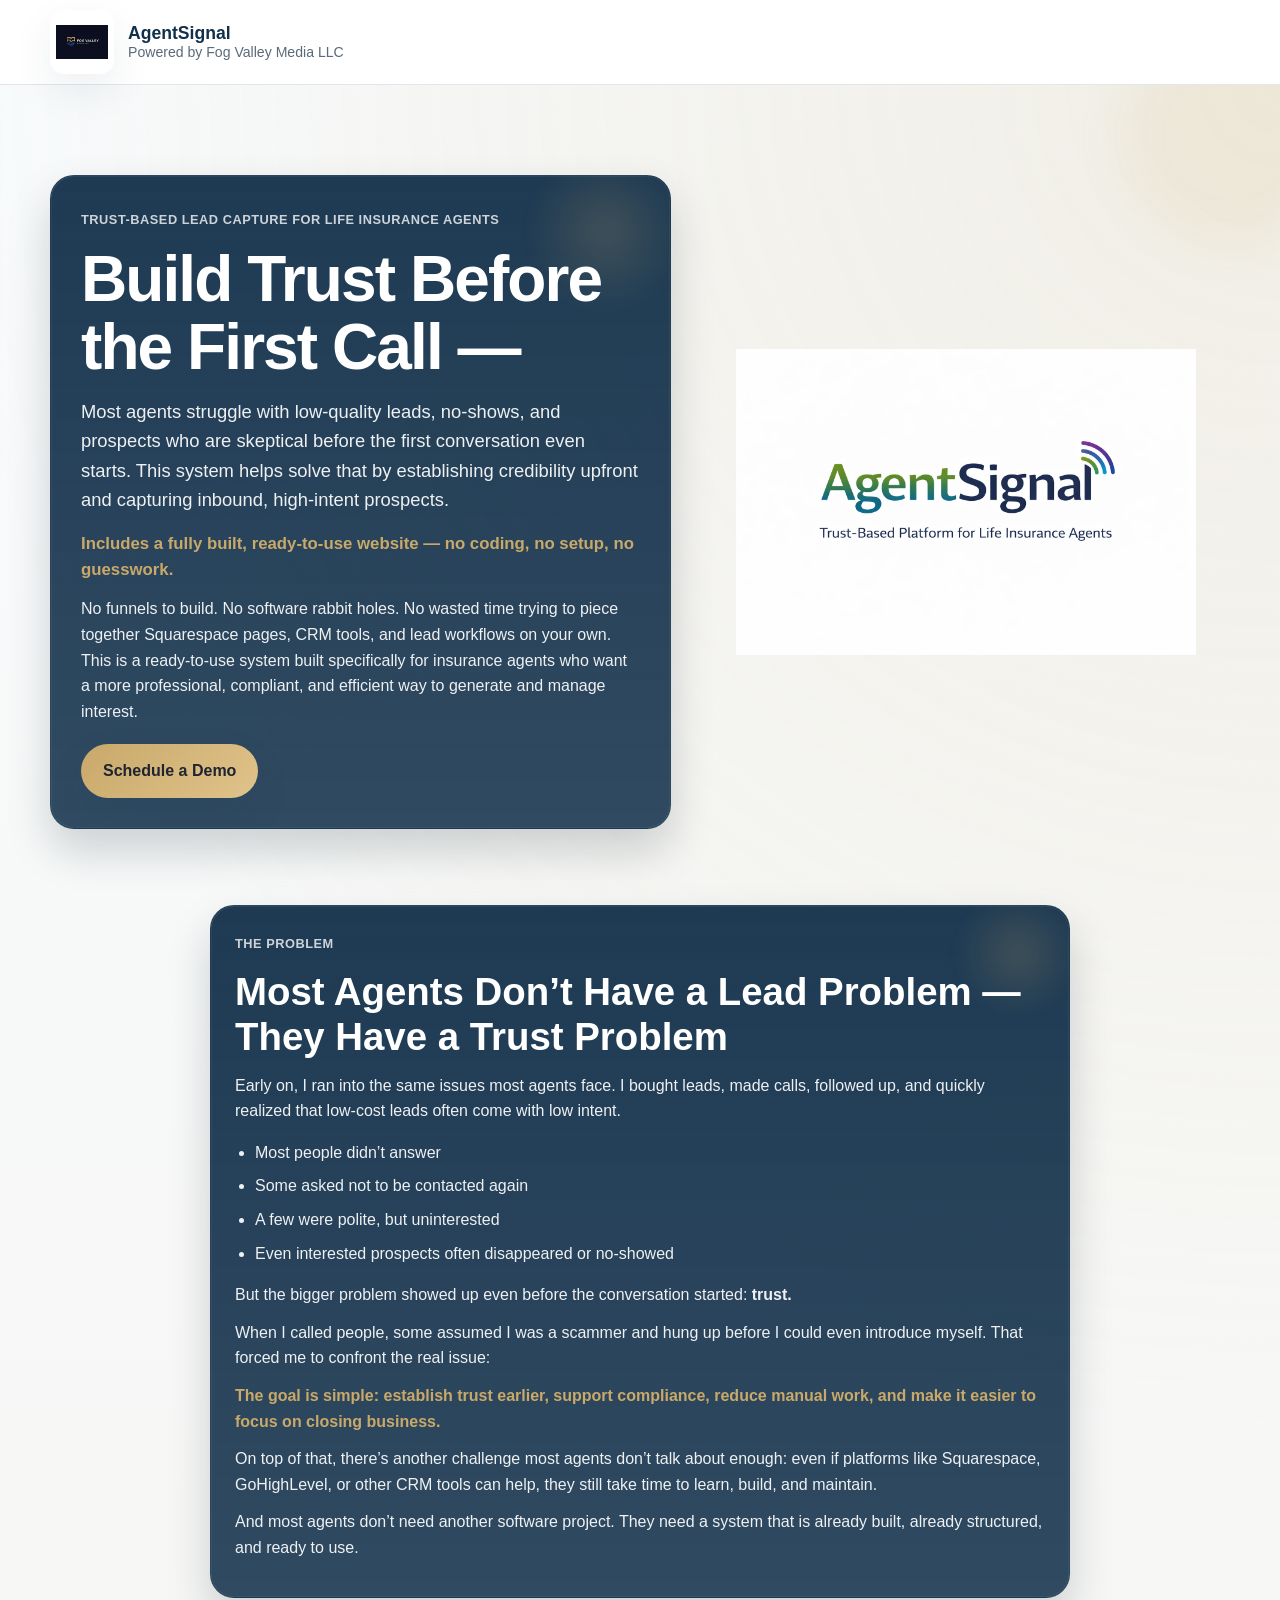
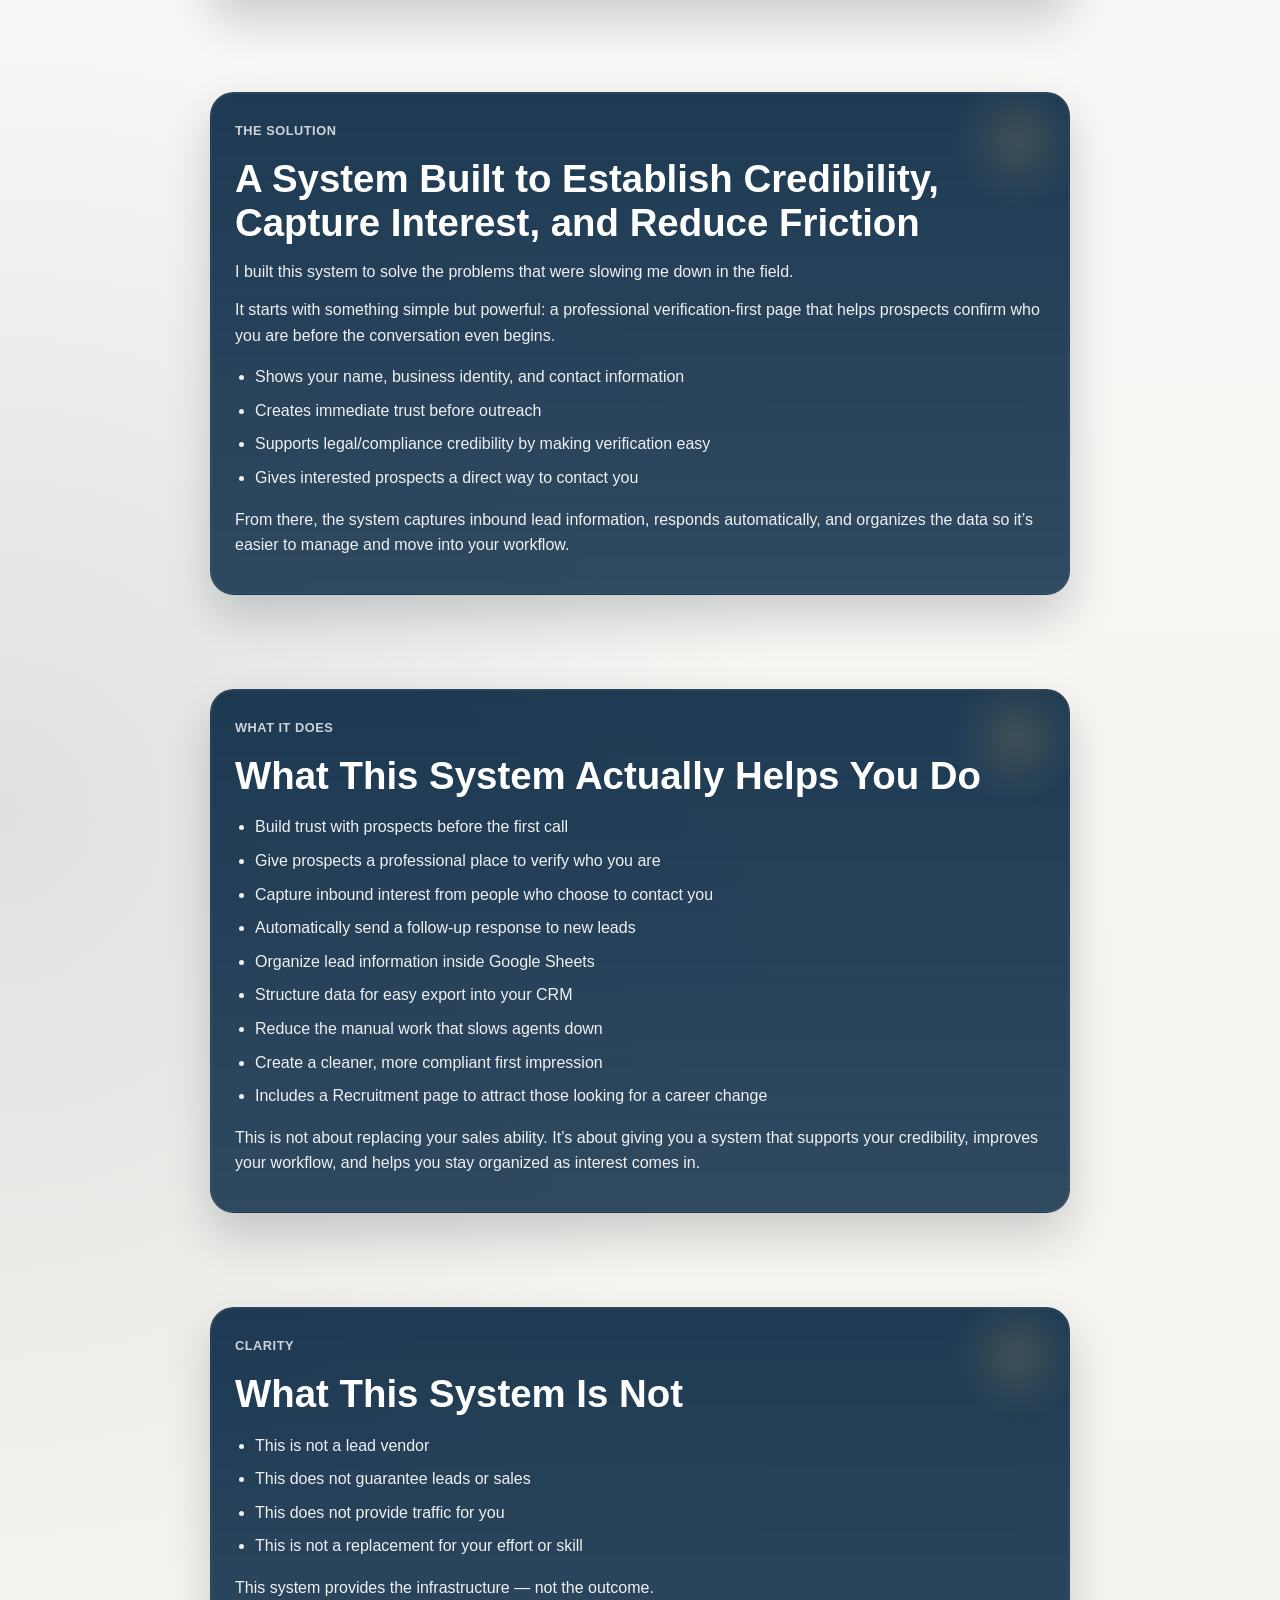
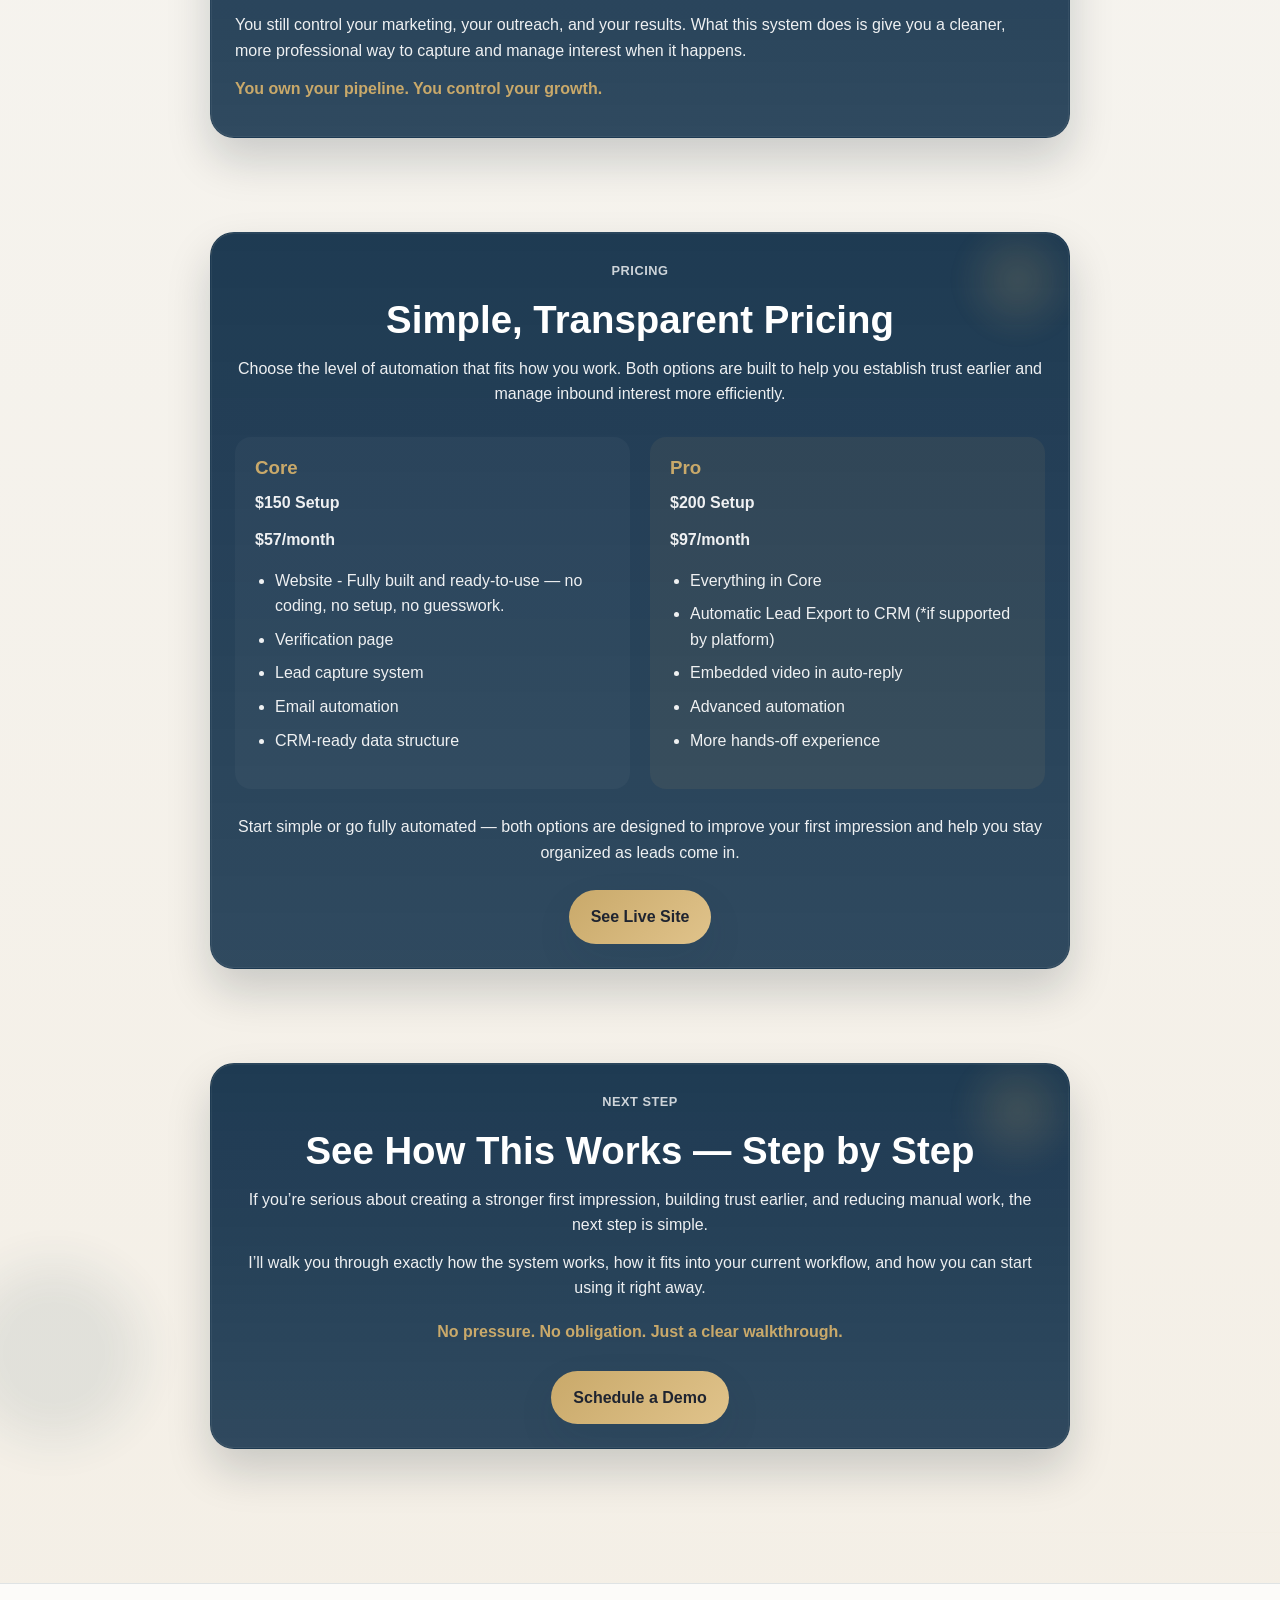
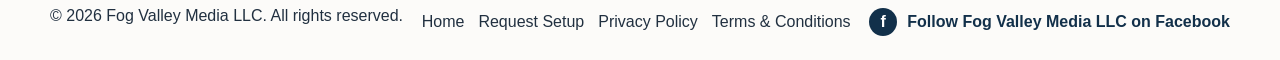
==== commit acd2bccc: "Update index.html" ====
--- a/index.html
+++ b/index.html
@@ -421,6 +421,7 @@
               <p><strong>$57/month</strong></p>
 
               <ul style="margin-top:15px;">
+                <li>Website - Fully built and ready-to-use — no coding, no setup, no guesswork.</li>
                 <li>Verification page</li>
                 <li>Lead capture system</li>
                 <li>Email automation</li>
@@ -436,7 +437,7 @@
 
               <ul style="margin-top:15px;">
                 <li>Everything in Core</li>
-                <li>Automatic Lead Export to CRM</li>
+                <li>Automatic Lead Export to CRM (*if supported by platform)</li>
                 <li>Embedded video in auto-reply</li>
                 <li>Advanced automation</li>
                 <li>More hands-off experience</li>
--- a/styles.css
+++ b/styles.css
@@ -881,4 +881,10 @@
     animation: none !important;
     transition: none !important;
   }
-}+}
+.hero-callout {
+  margin-top: 16px;
+  font-weight: 700;
+  font-size: 1.05rem;
+  color: #c9a96a;
+}
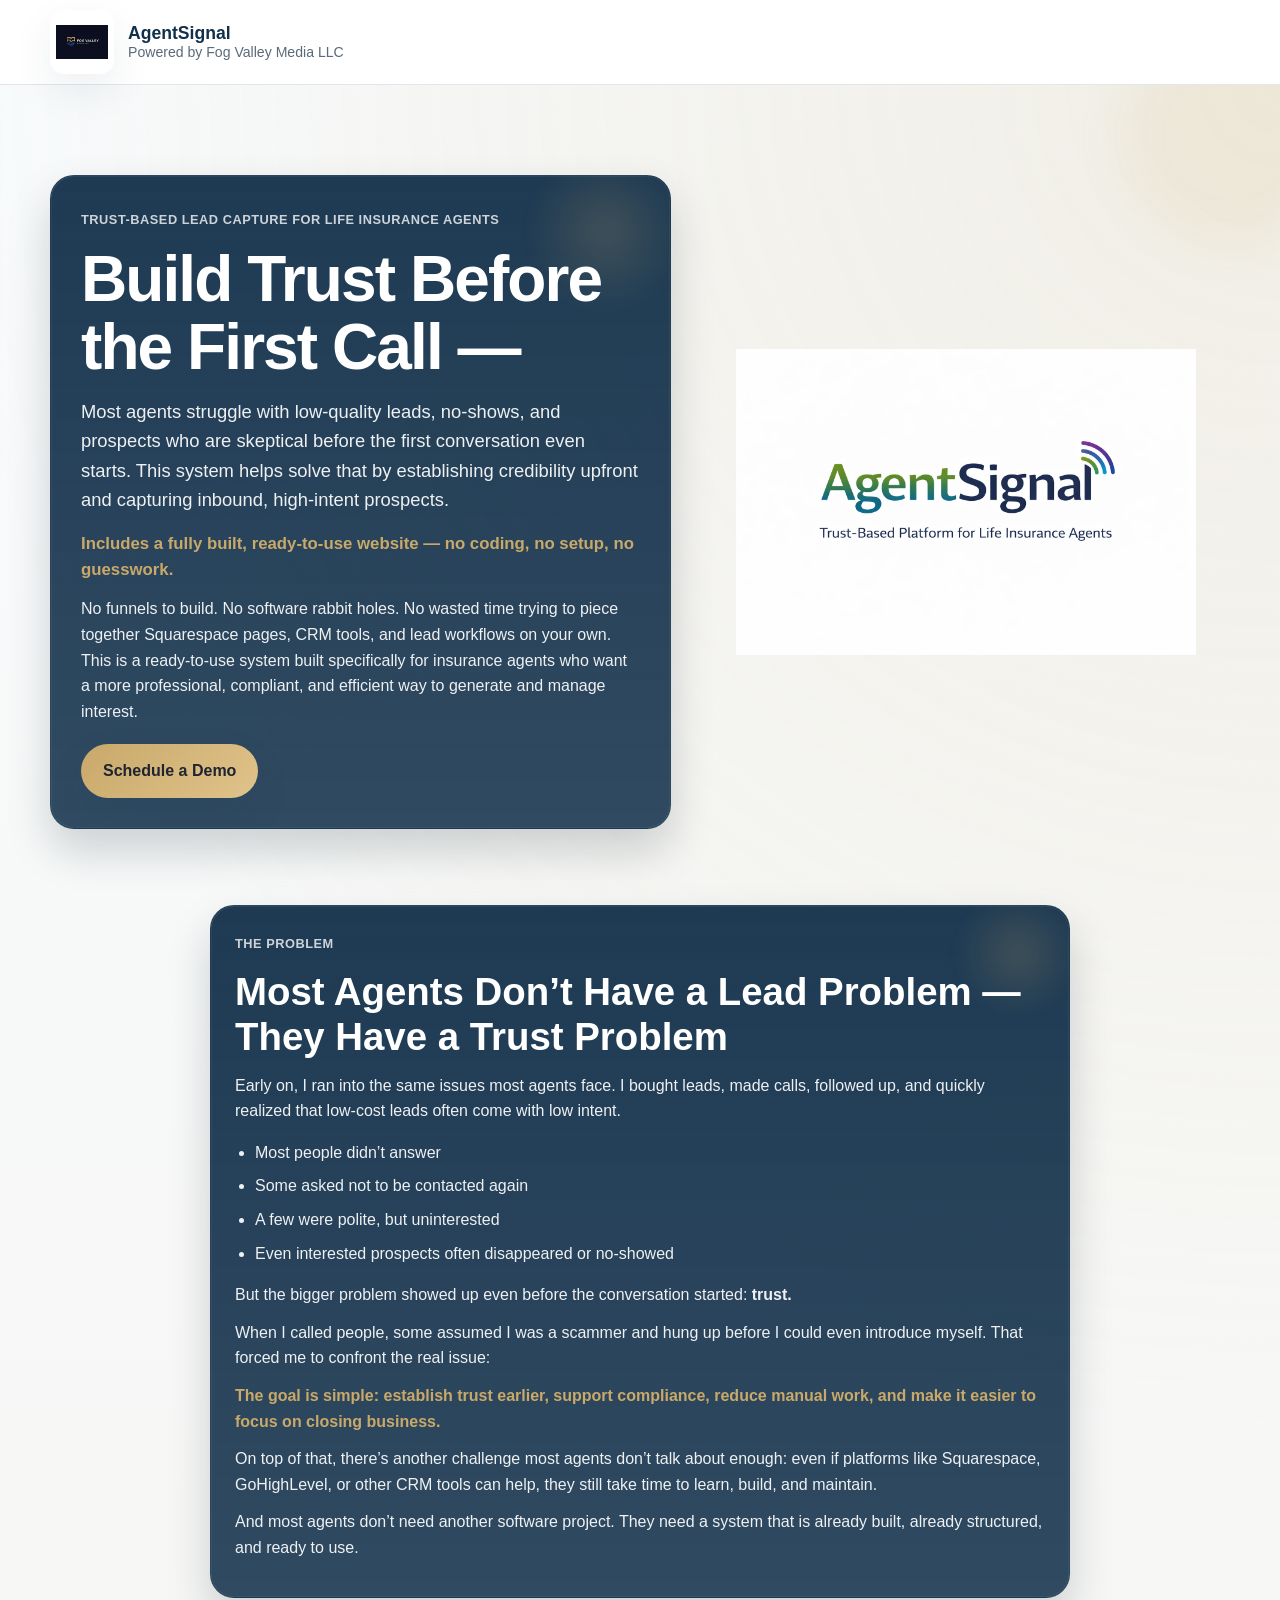
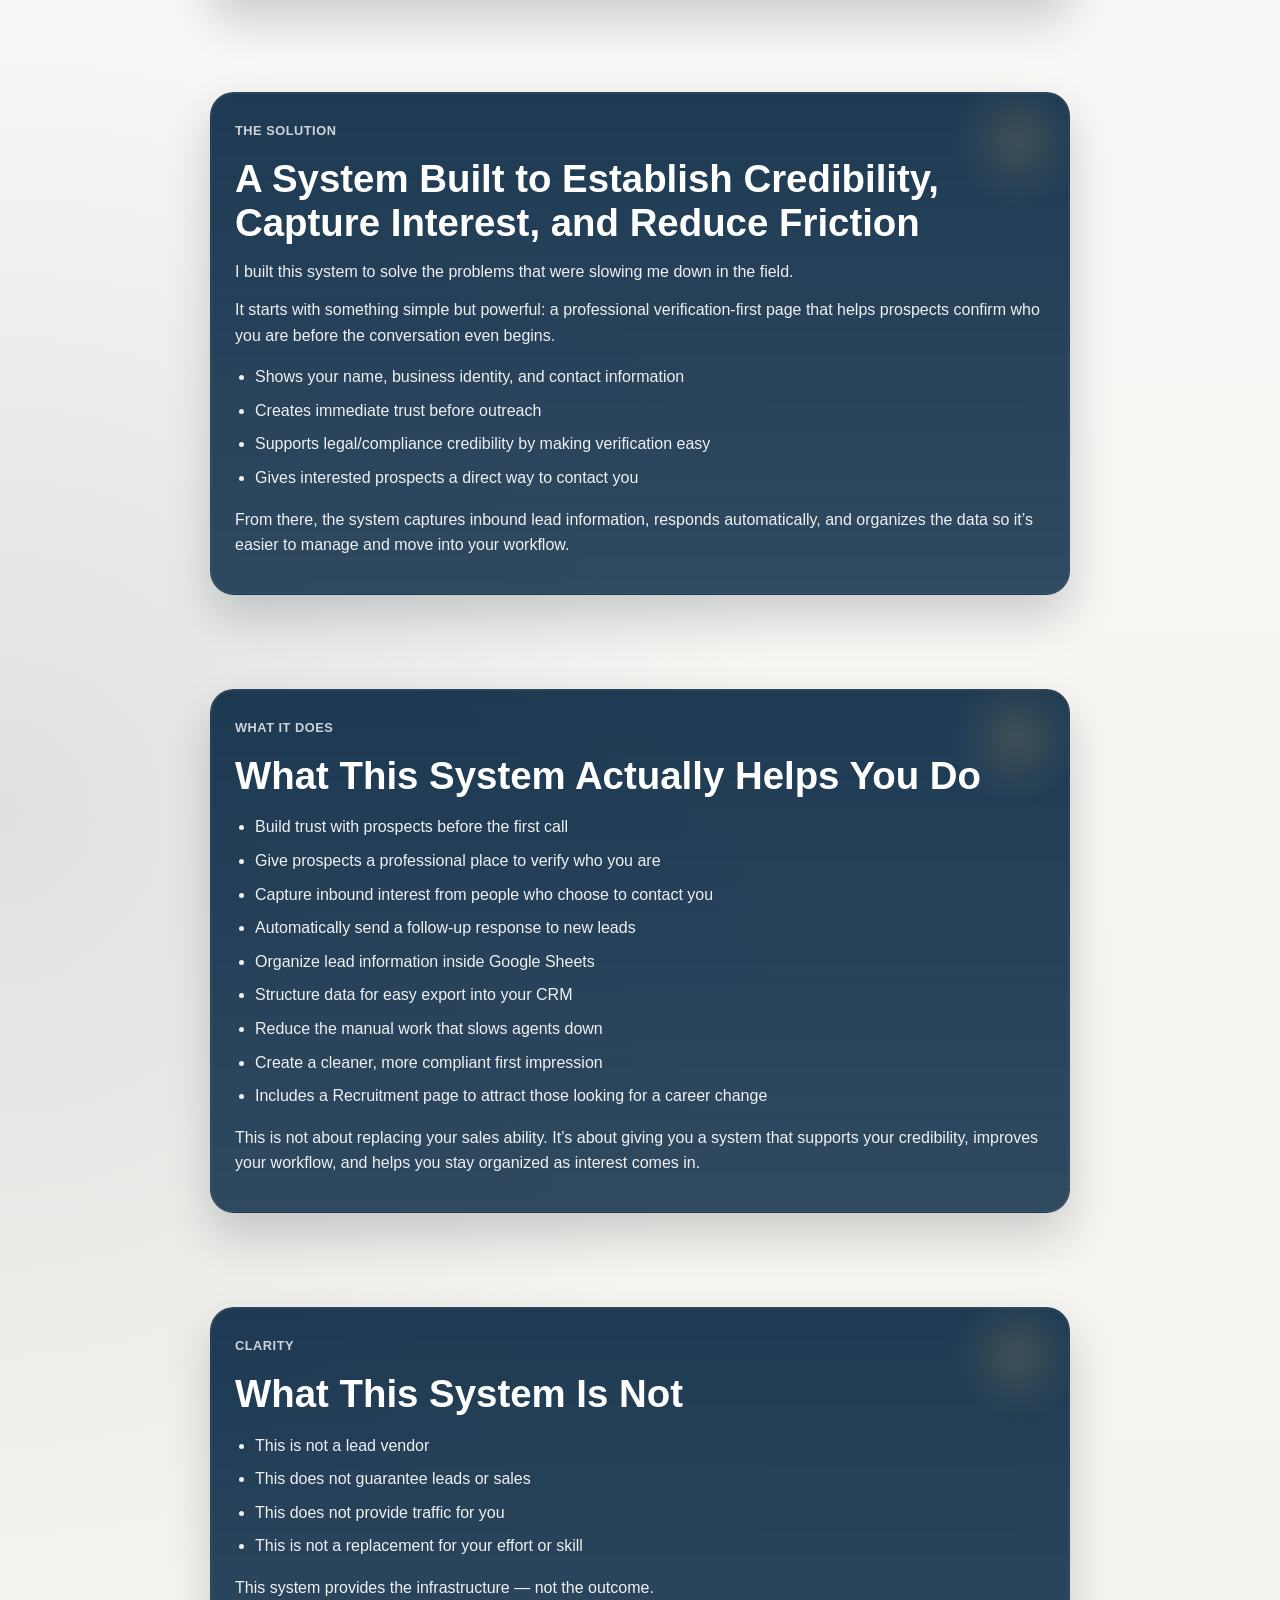
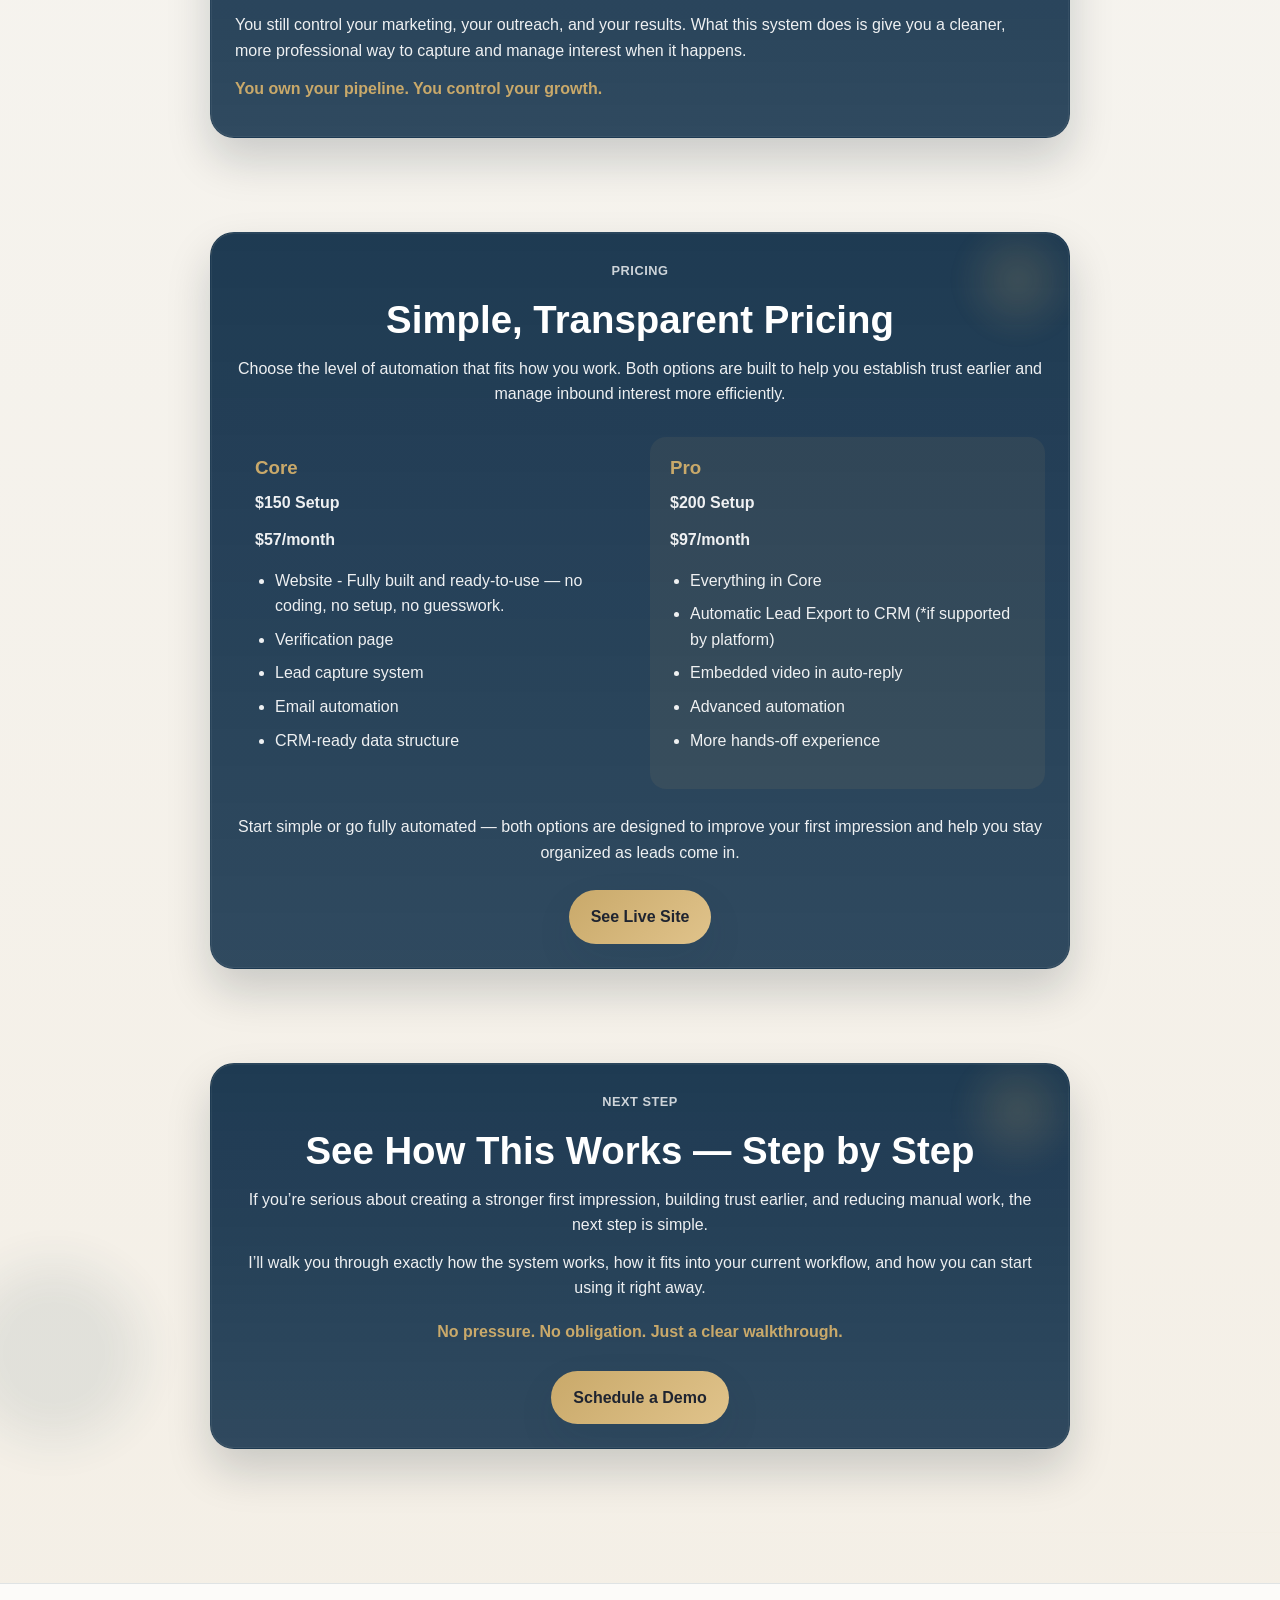
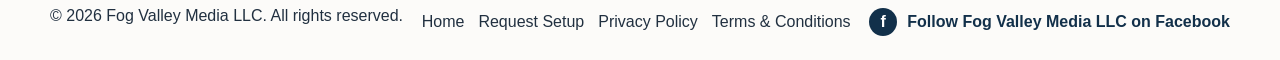
==== commit ae98f987: "Update index.html" ====
--- a/index.html
+++ b/index.html
@@ -415,7 +415,7 @@
           <div style="display:grid; grid-template-columns:1fr 1fr; gap:20px; margin-top:30px; text-align:left;">
 
             <!-- CORE -->
-            <div style="background:rgba(255,255,255,0.03); padding:20px; border-radius:16px;">
+            <div style="background:rgba(39,238,245,0..29); padding:20px; border-radius:16px;">
               <h3 style="margin-bottom:10px; color:#c9a96a; font-weight:800;">Core</h3>
               <p><strong>$150 Setup</strong></p>
               <p><strong>$57/month</strong></p>
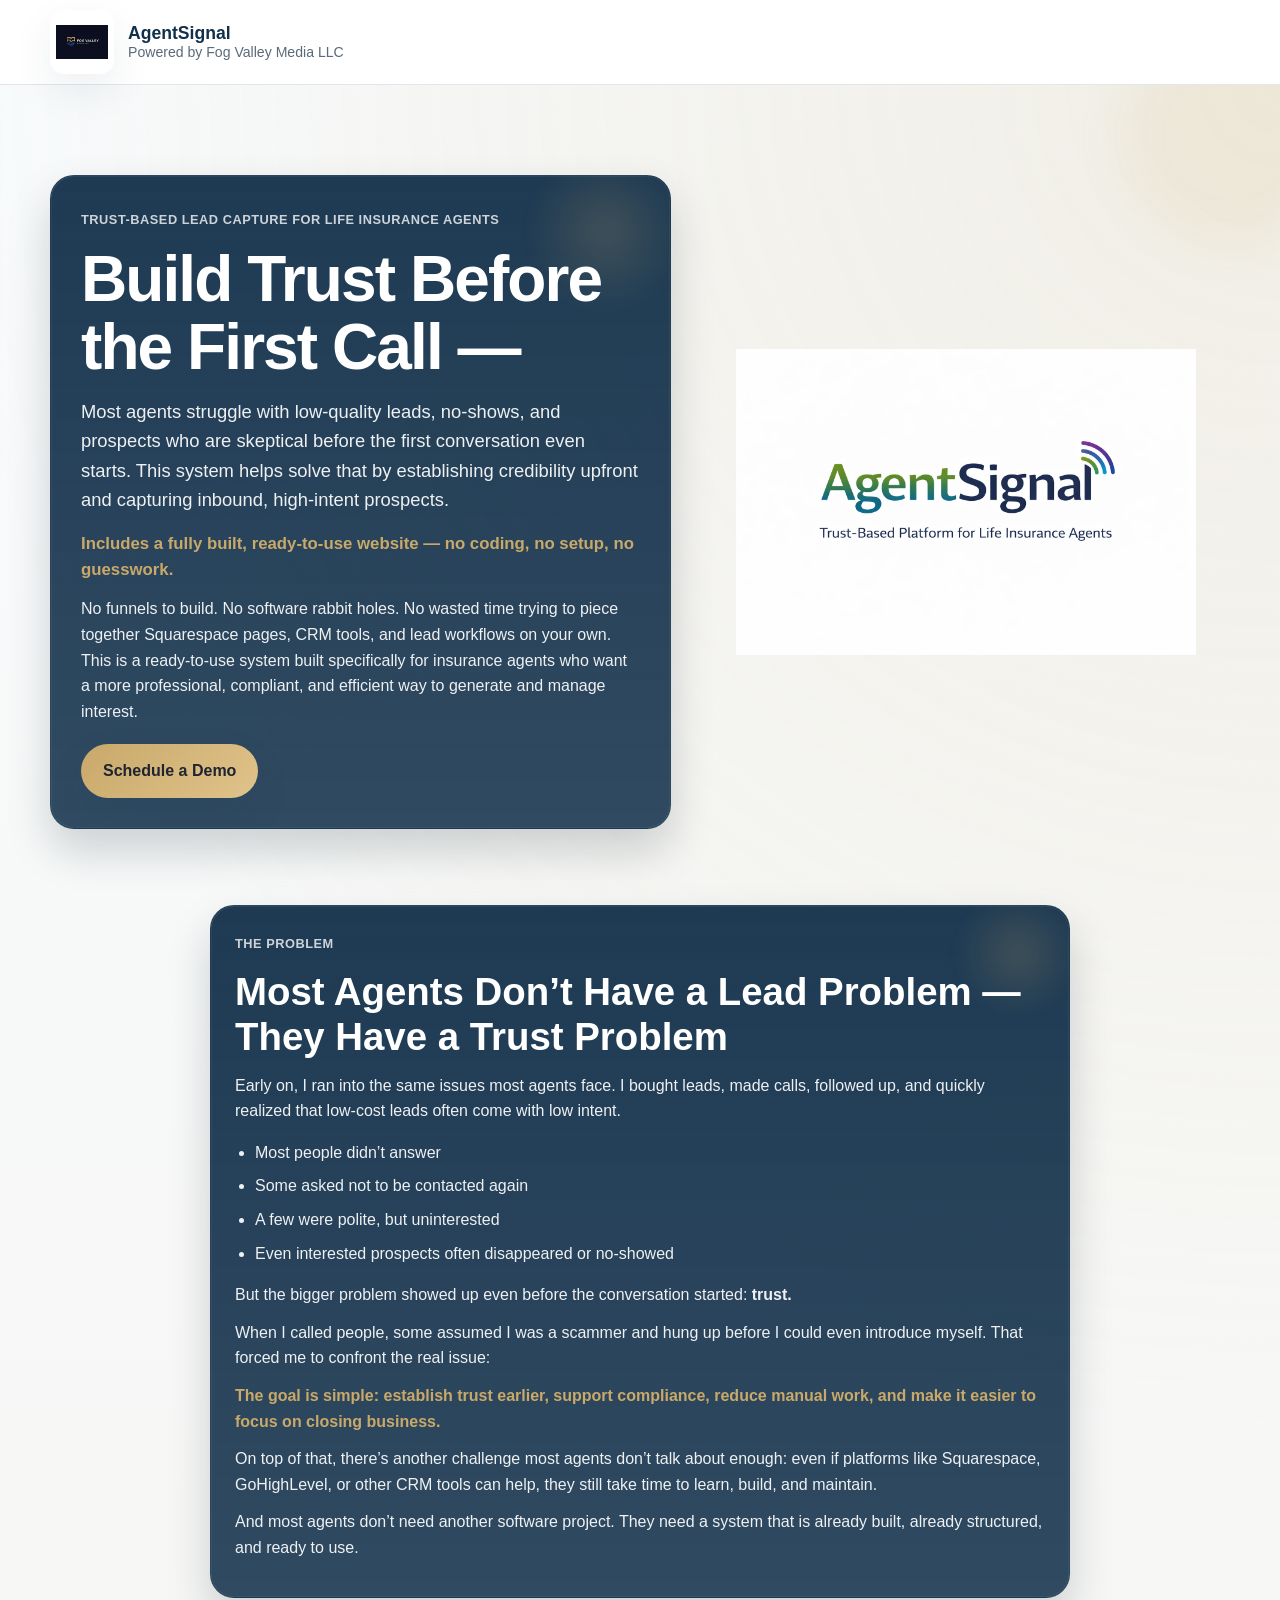
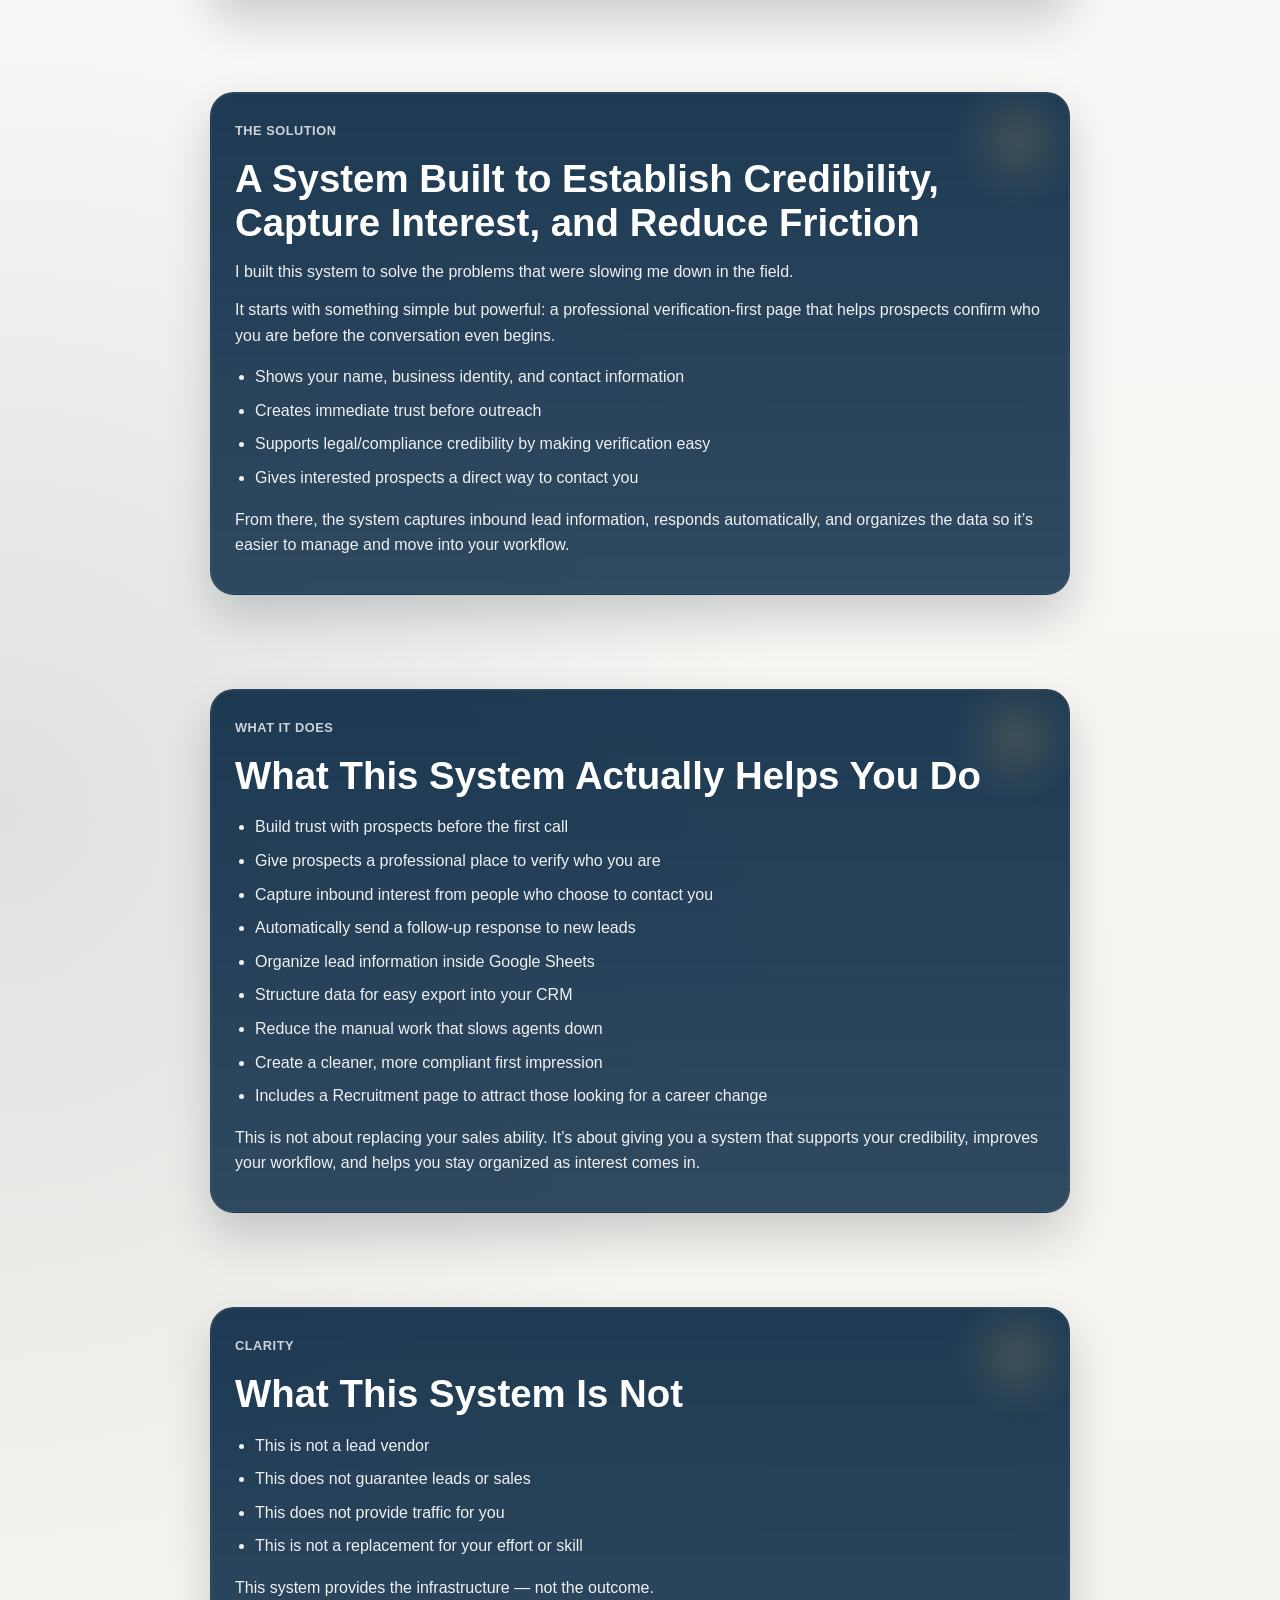
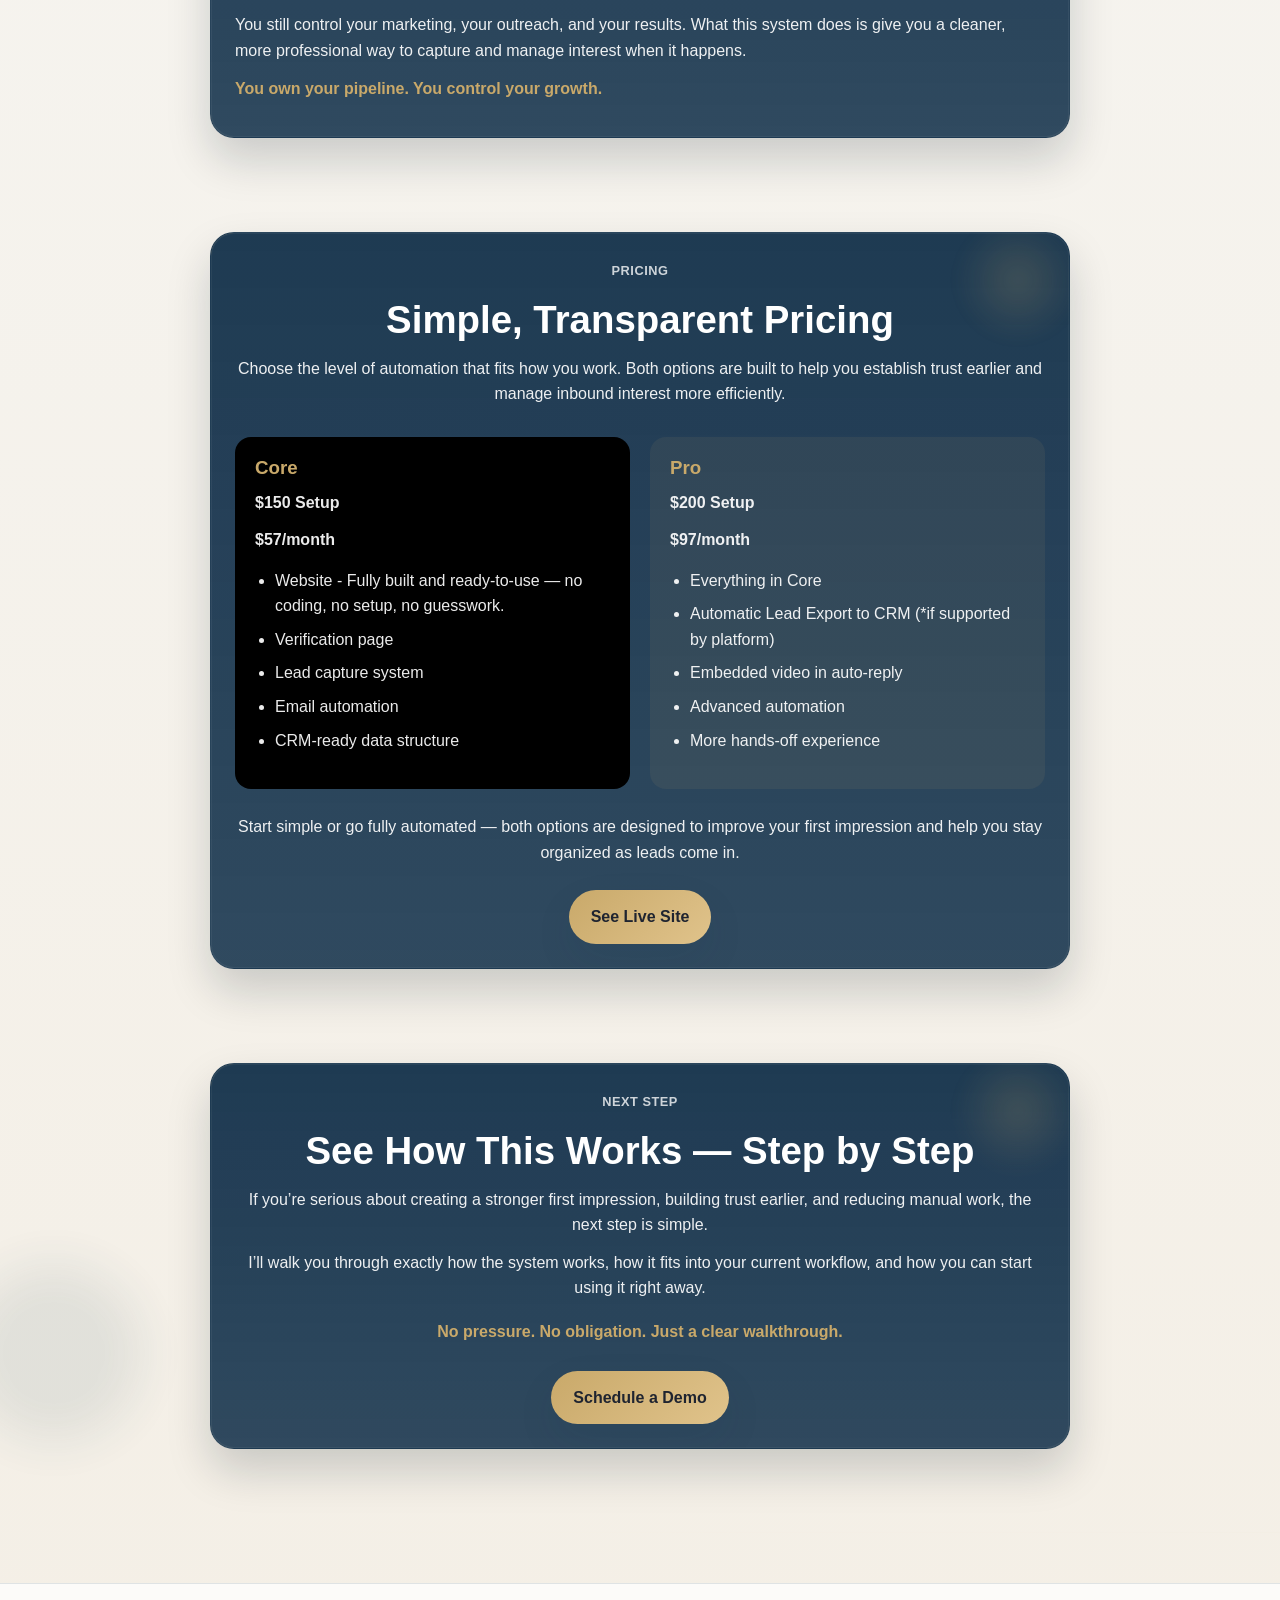
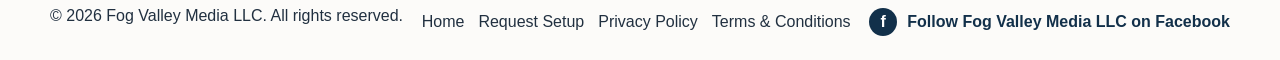
==== commit e3b61c8e: "Update index.html" ====
--- a/index.html
+++ b/index.html
@@ -415,7 +415,7 @@
           <div style="display:grid; grid-template-columns:1fr 1fr; gap:20px; margin-top:30px; text-align:left;">
 
             <!-- CORE -->
-            <div style="background:rgba(39,238,245,0..29); padding:20px; border-radius:16px;">
+            <div style="background:rgba(0,0,0,1); padding:20px; border-radius:16px;">
               <h3 style="margin-bottom:10px; color:#c9a96a; font-weight:800;">Core</h3>
               <p><strong>$150 Setup</strong></p>
               <p><strong>$57/month</strong></p>
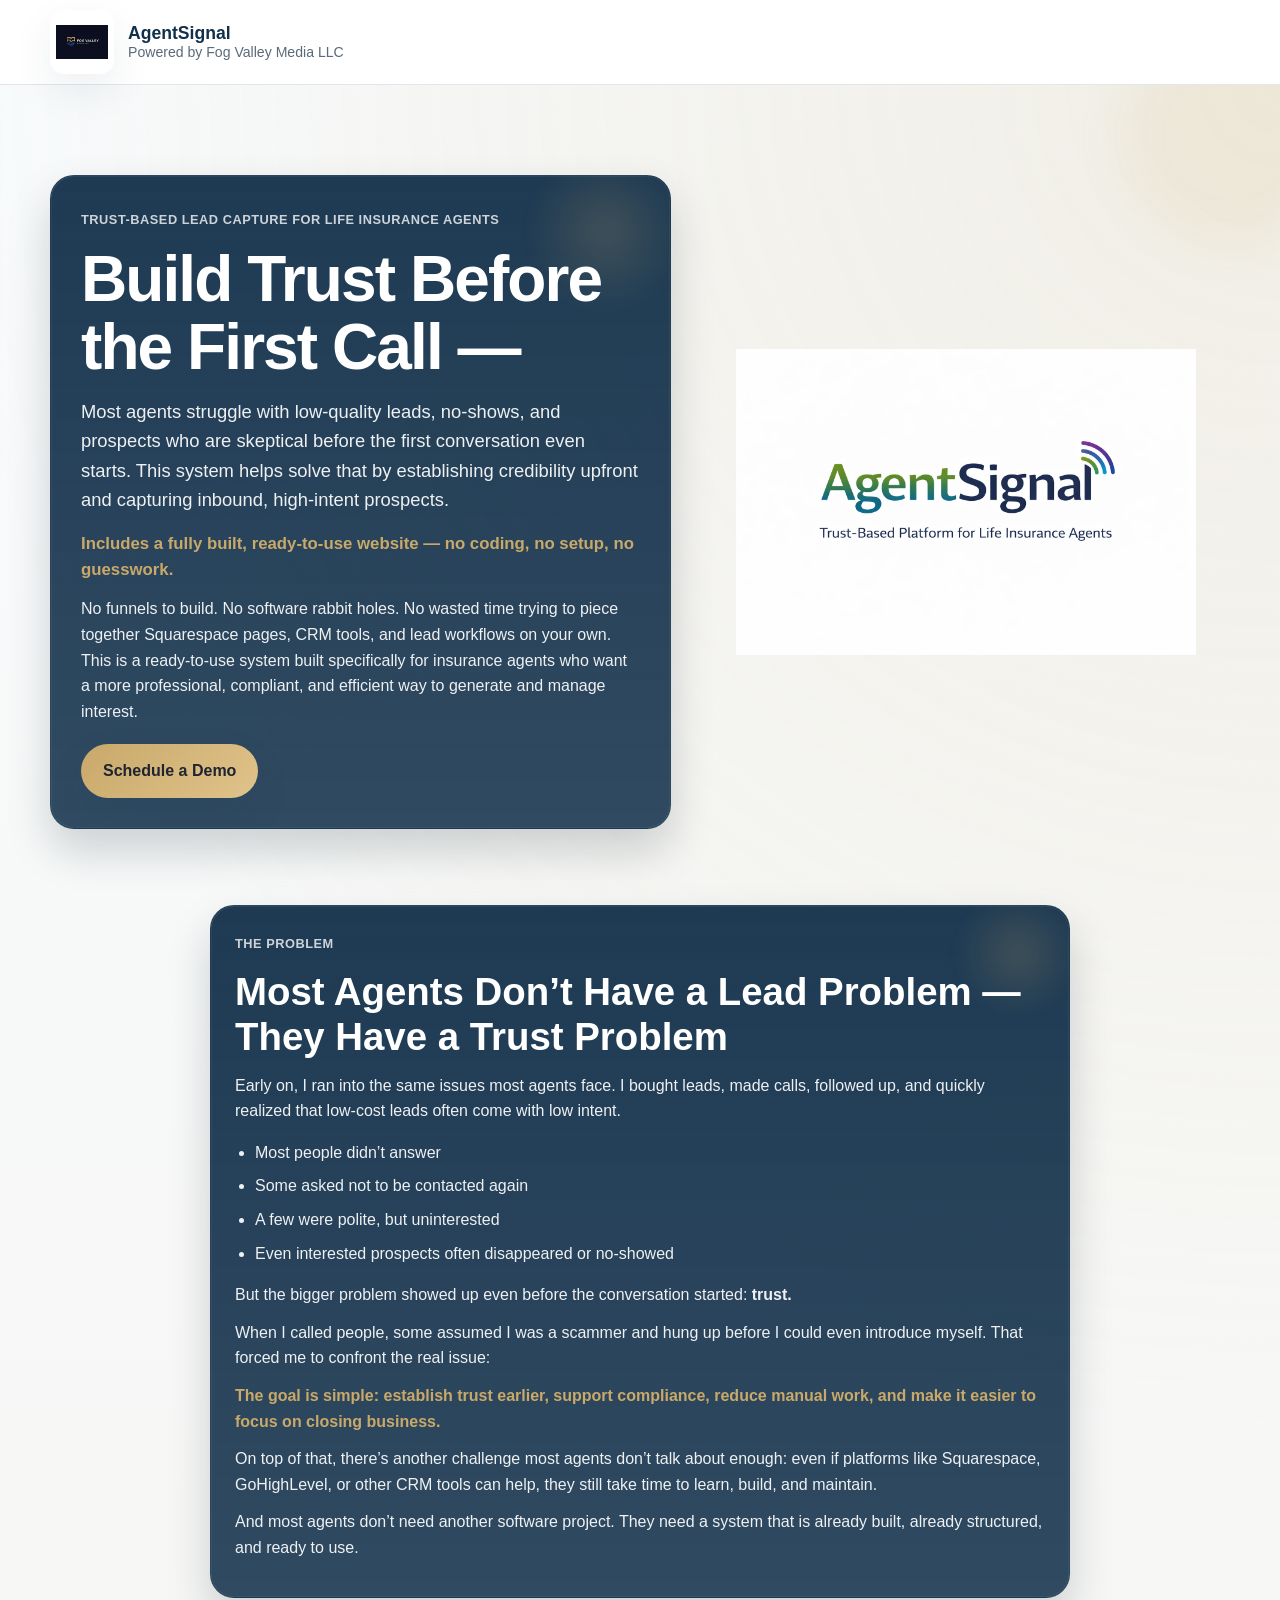
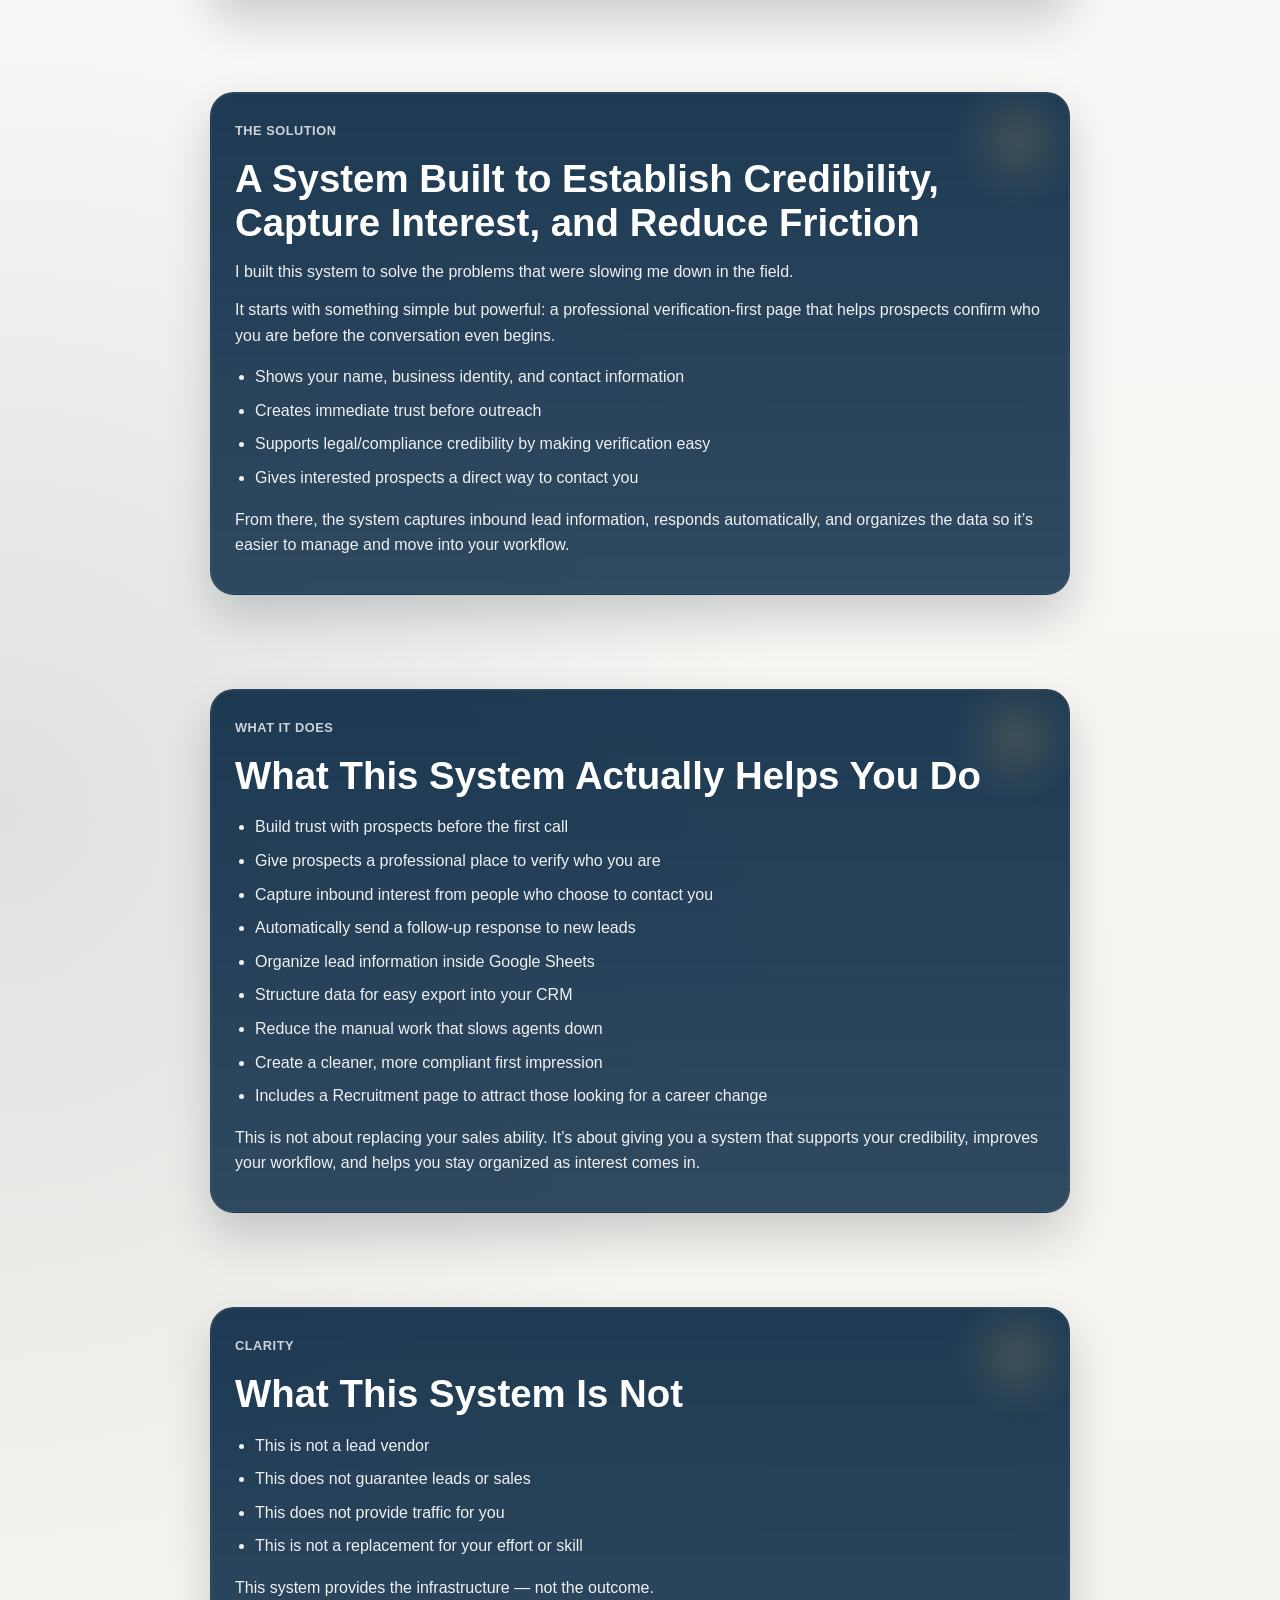
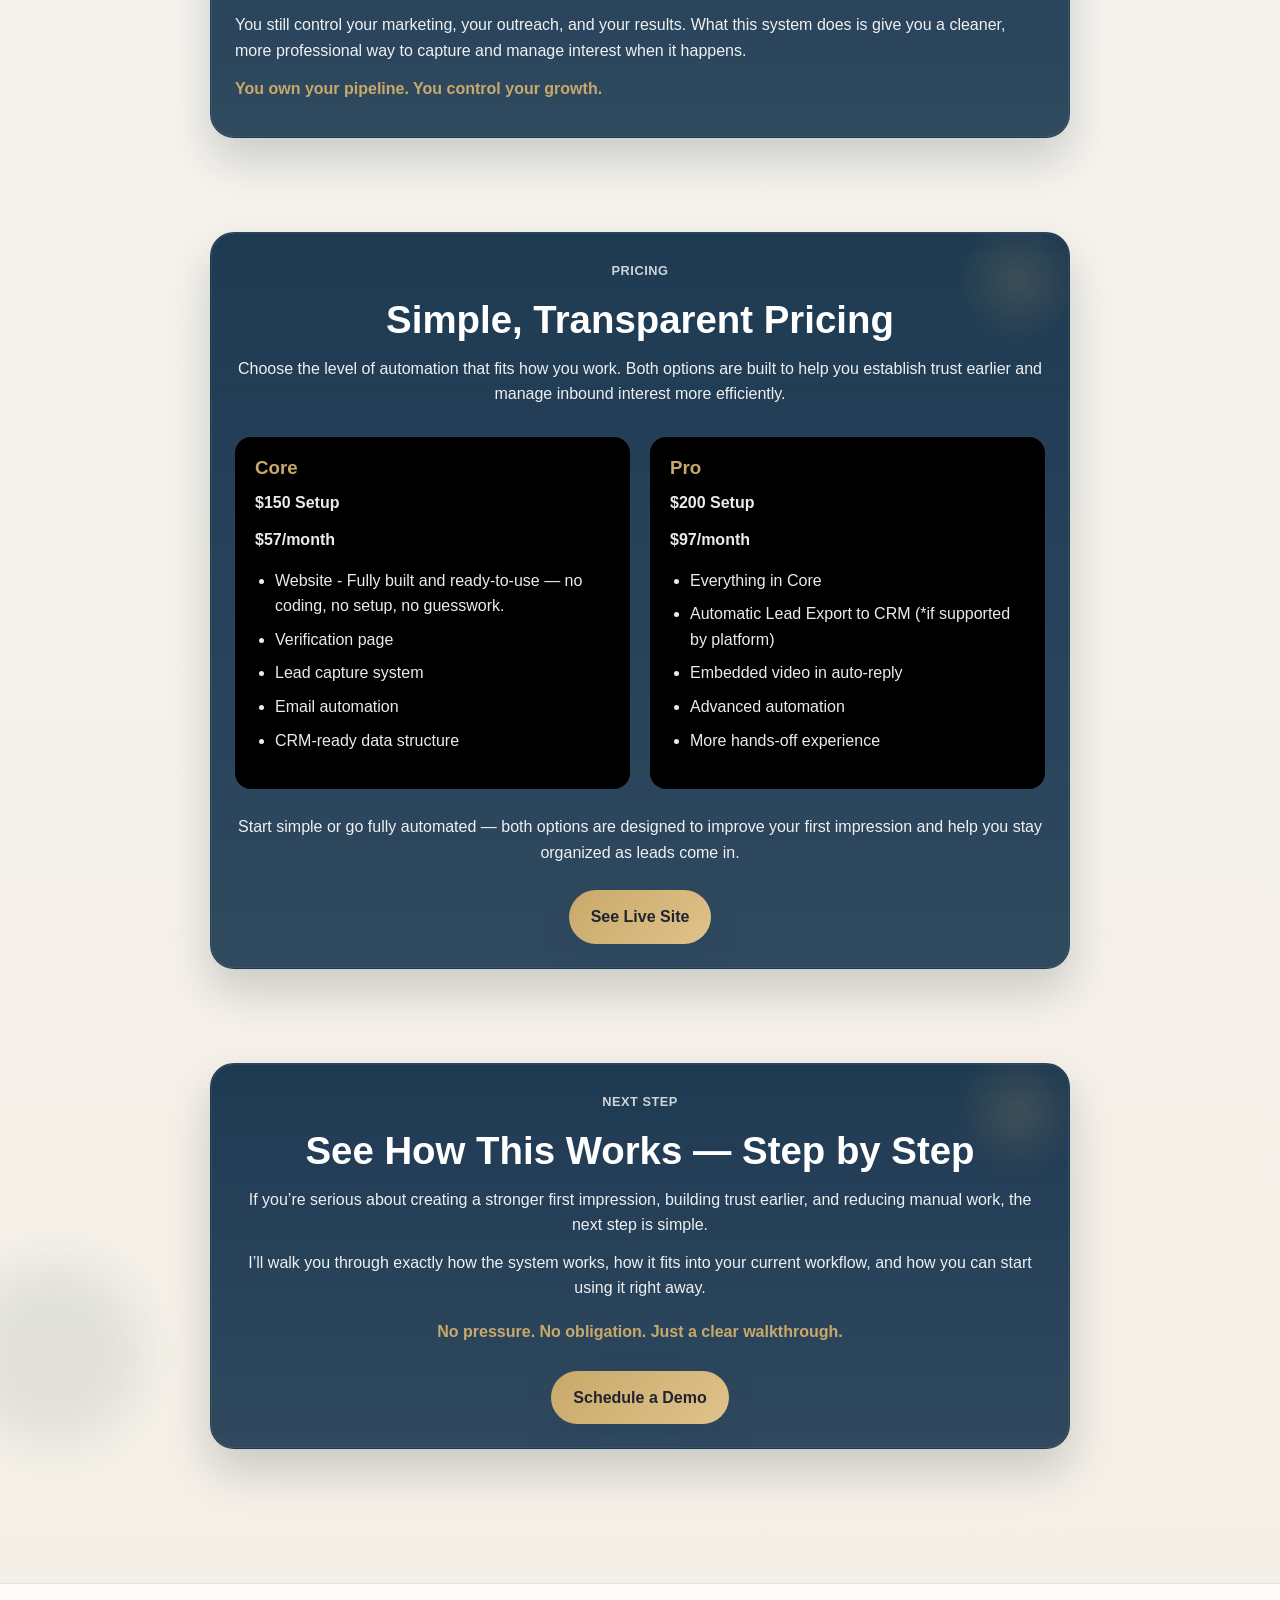
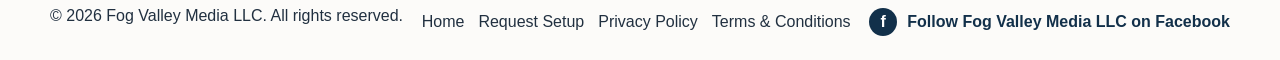
==== commit b78ead1b: "Update index.html" ====
--- a/index.html
+++ b/index.html
@@ -430,7 +430,7 @@
             </div>
 
             <!-- PRO -->
-            <div style="background:rgba(201,169,106,0.08); padding:20px; border-radius:16px;">
+            <div style="background:rgba(0,0,0,1); padding:20px; border-radius:16px;">
               <h3 style="margin-bottom:10px; color:#c9a96a; font-weight:800;">Pro</h3>
               <p><strong>$200 Setup</strong></p>
               <p><strong>$97/month</strong></p>
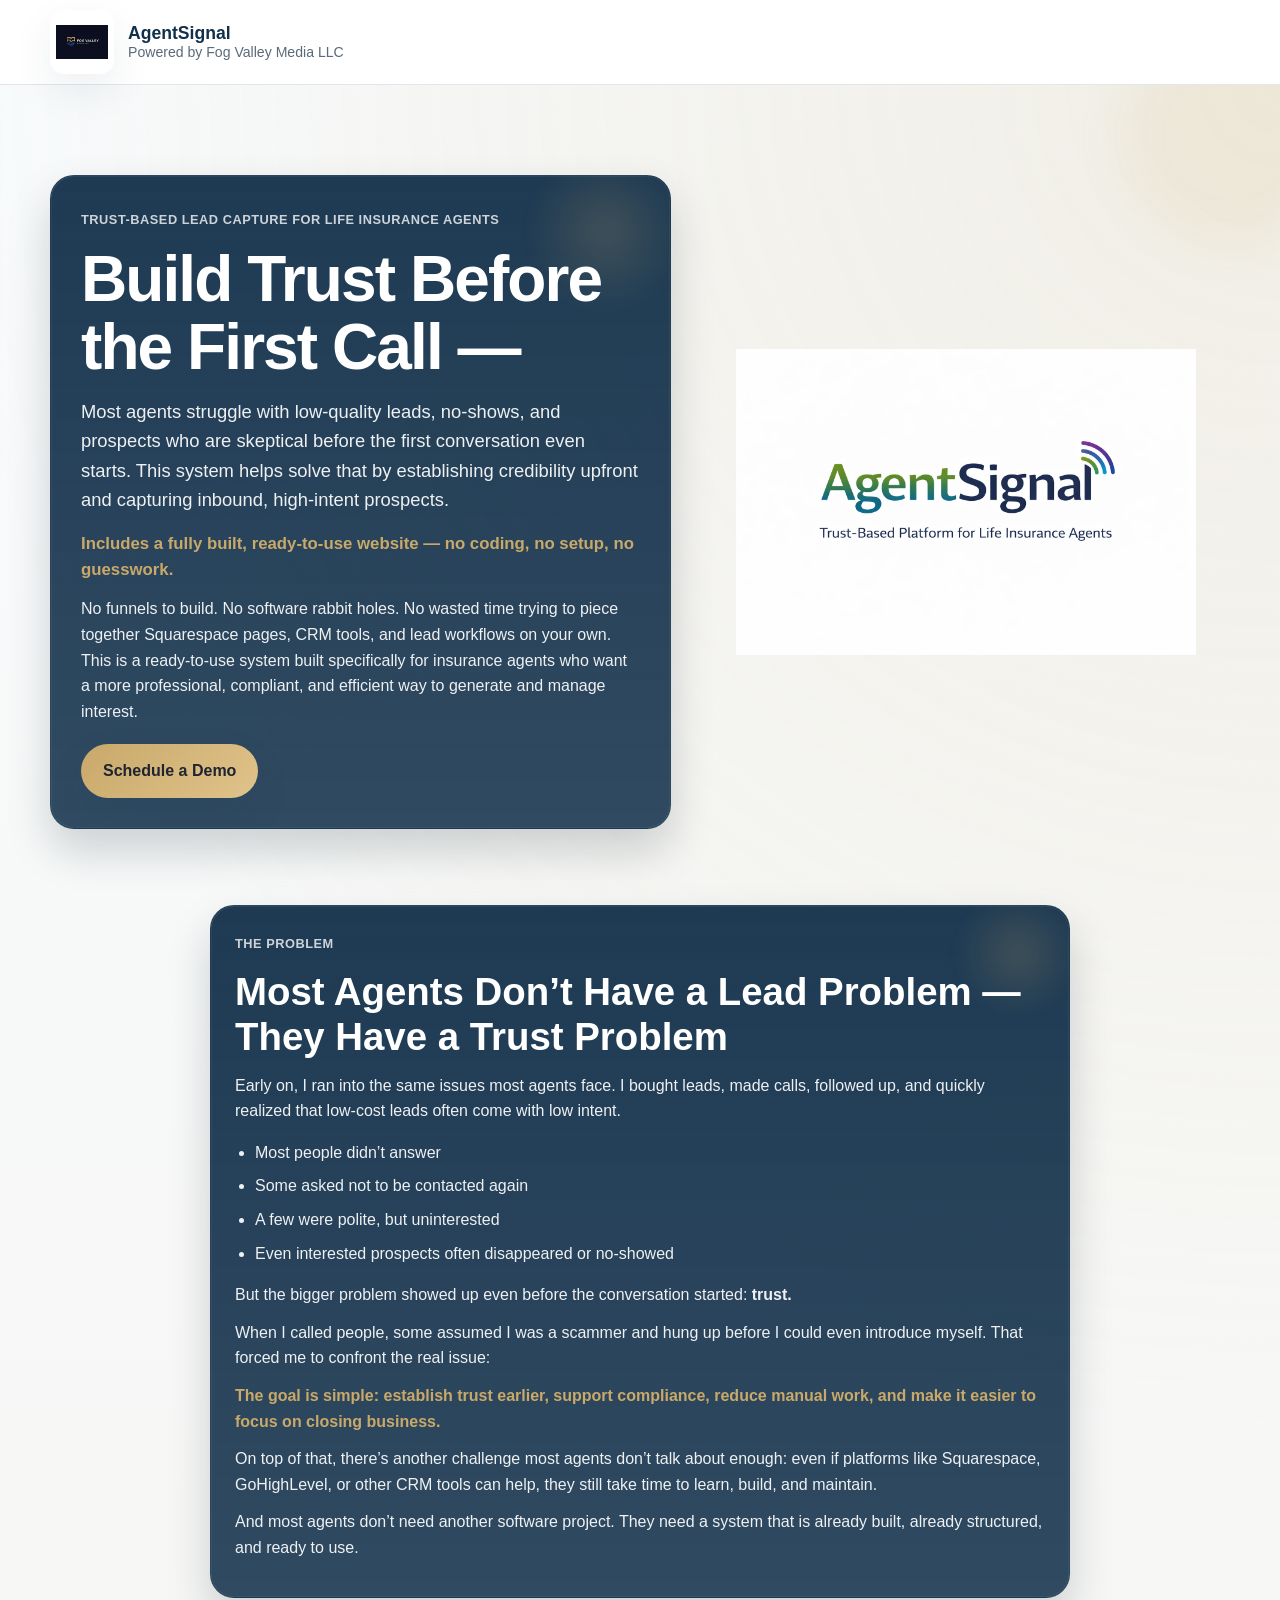
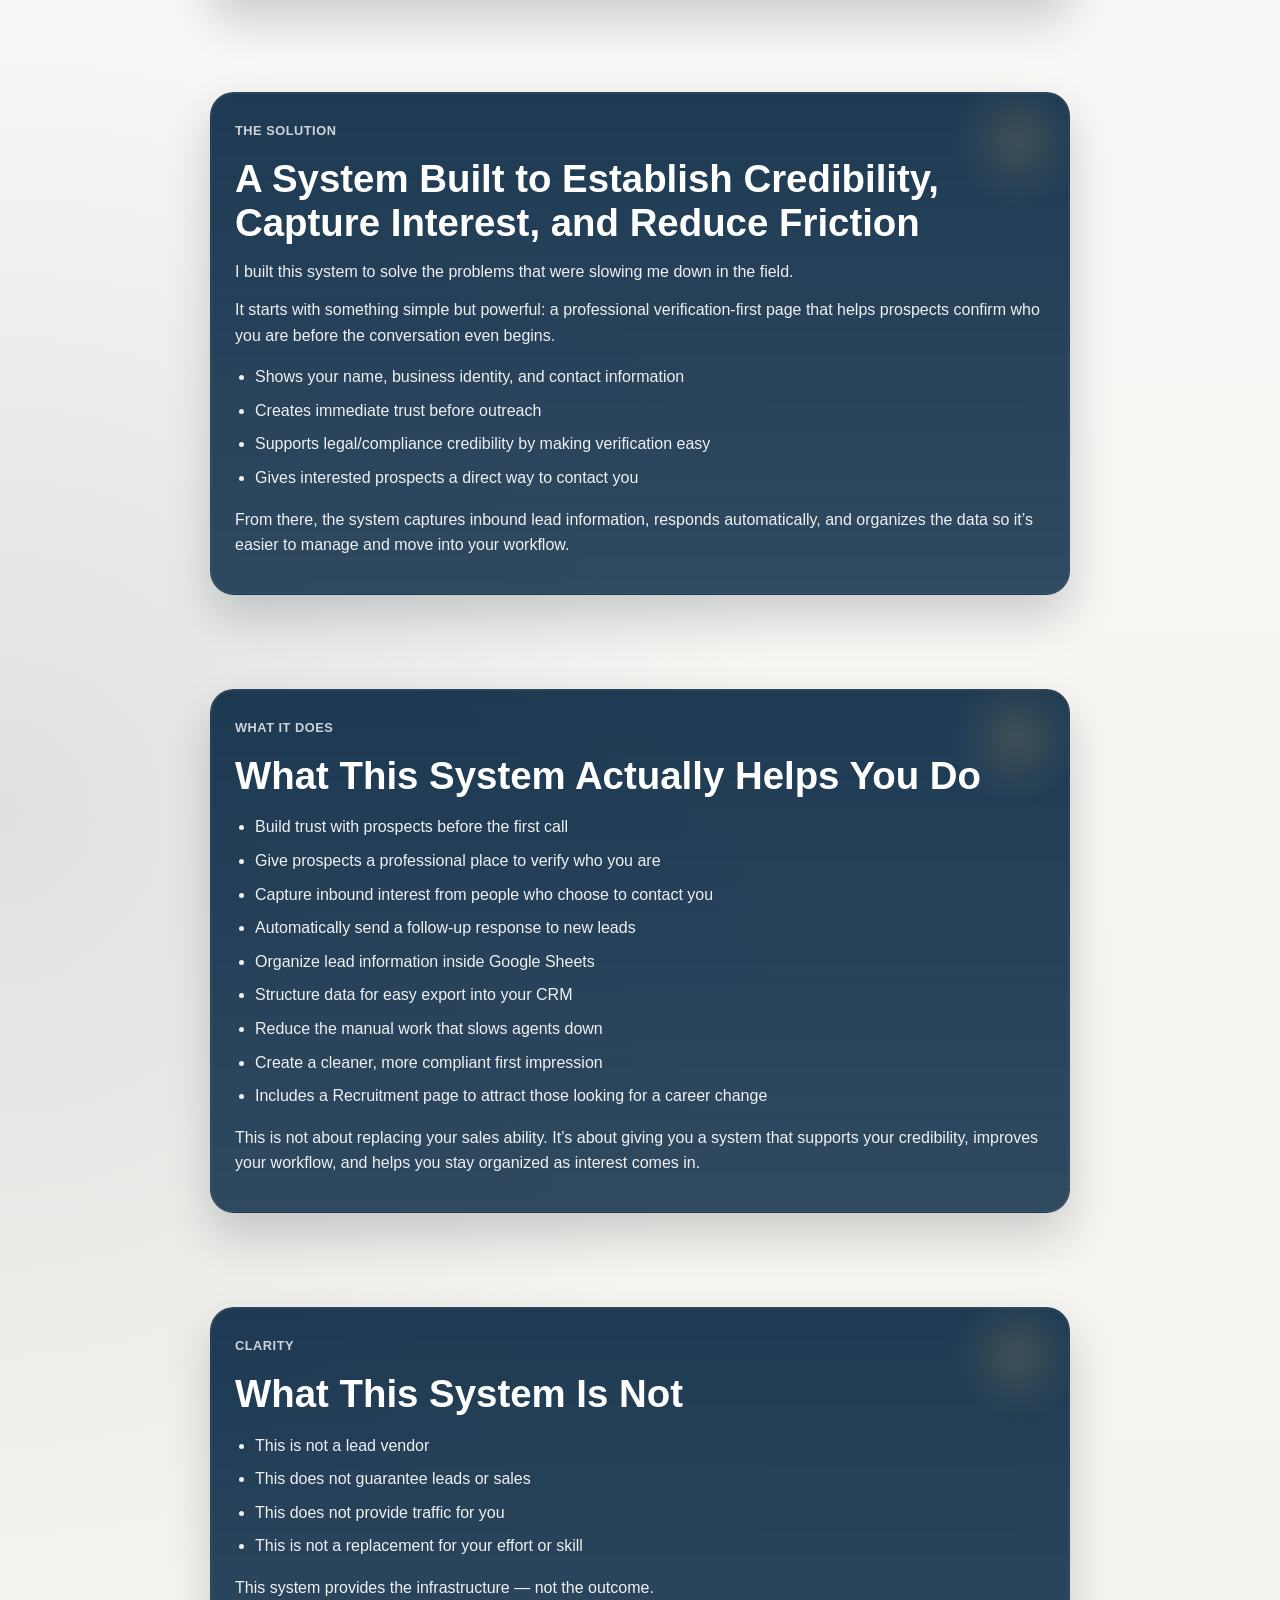
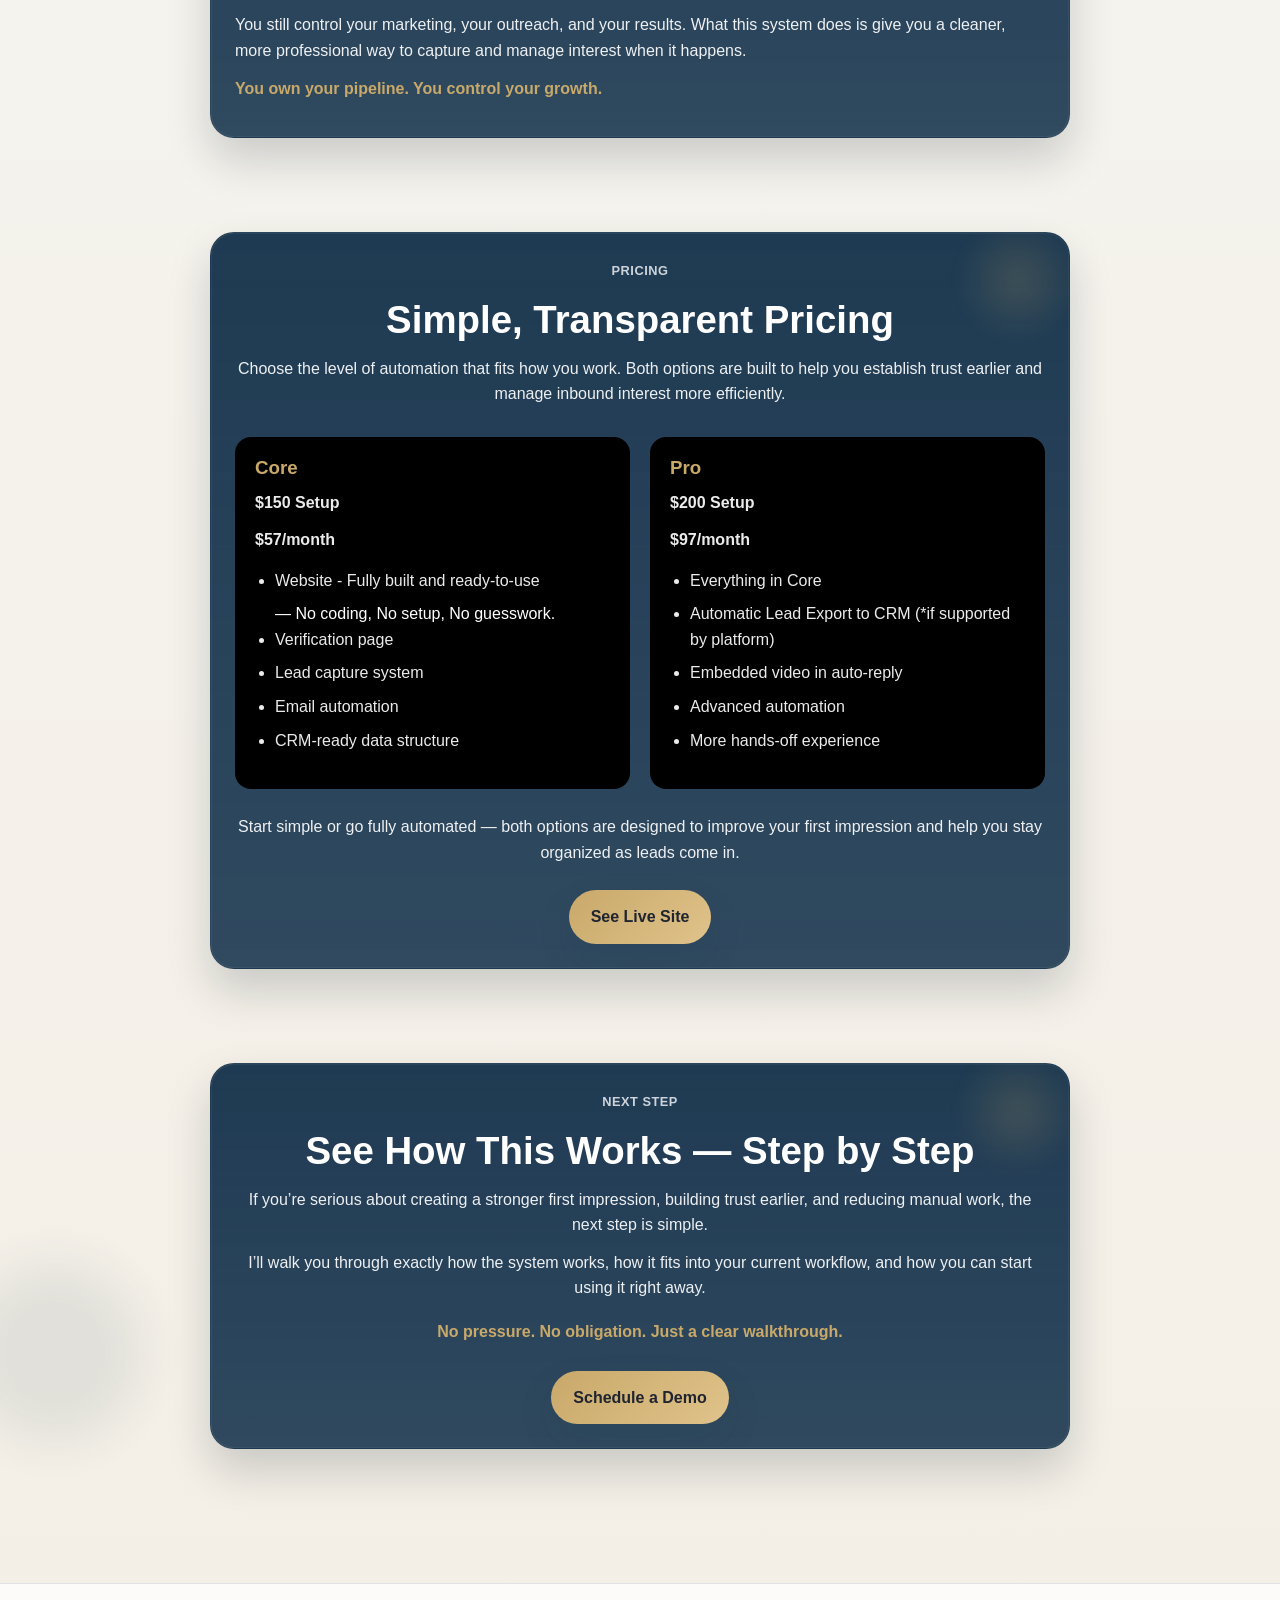
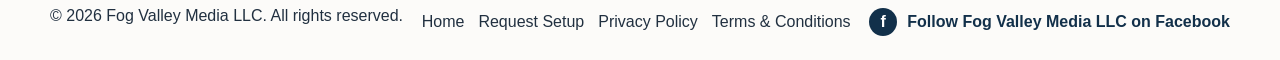
==== commit 65617b5b: "Update index.html" ====
--- a/index.html
+++ b/index.html
@@ -421,7 +421,8 @@
               <p><strong>$57/month</strong></p>
 
               <ul style="margin-top:15px;">
-                <li>Website - Fully built and ready-to-use — no coding, no setup, no guesswork.</li>
+                <li>Website - Fully built and ready-to-use</li>
+                  </li>— No coding, No setup, No guesswork.</li>
                 <li>Verification page</li>
                 <li>Lead capture system</li>
                 <li>Email automation</li>
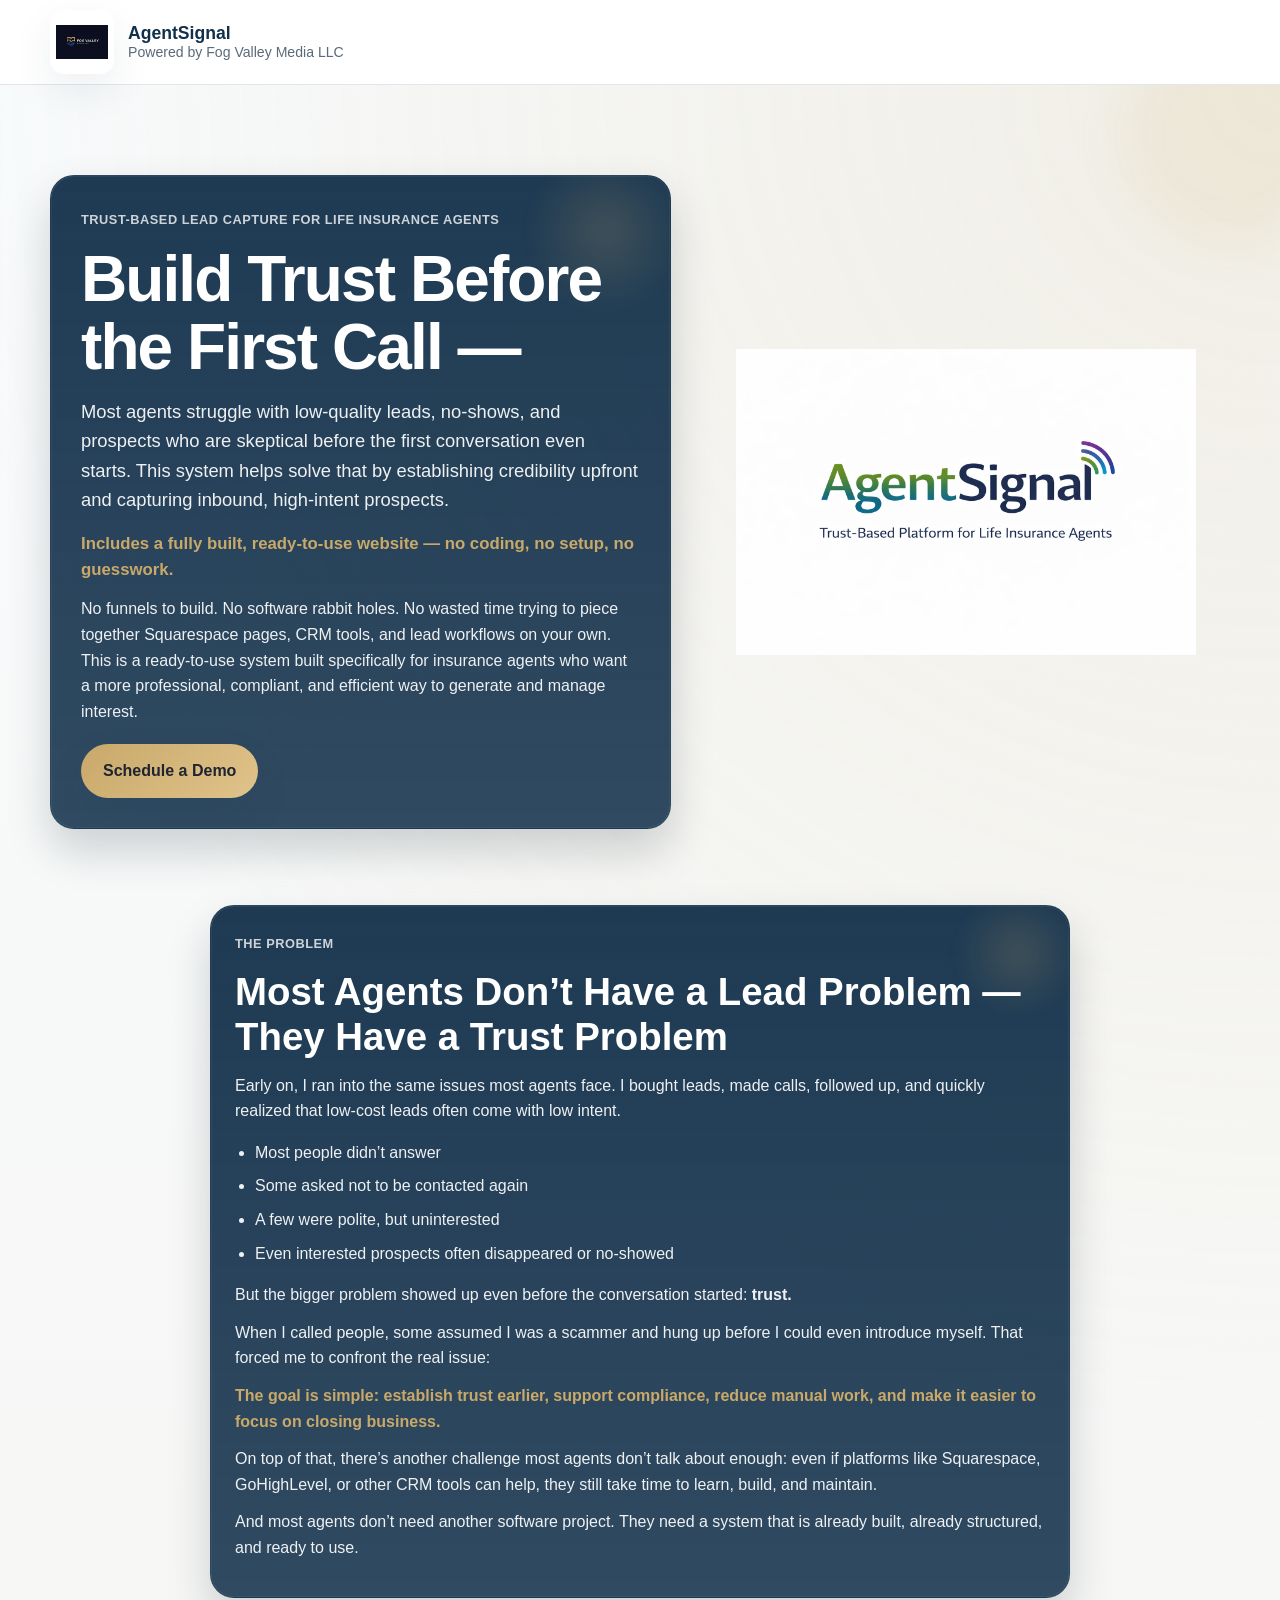
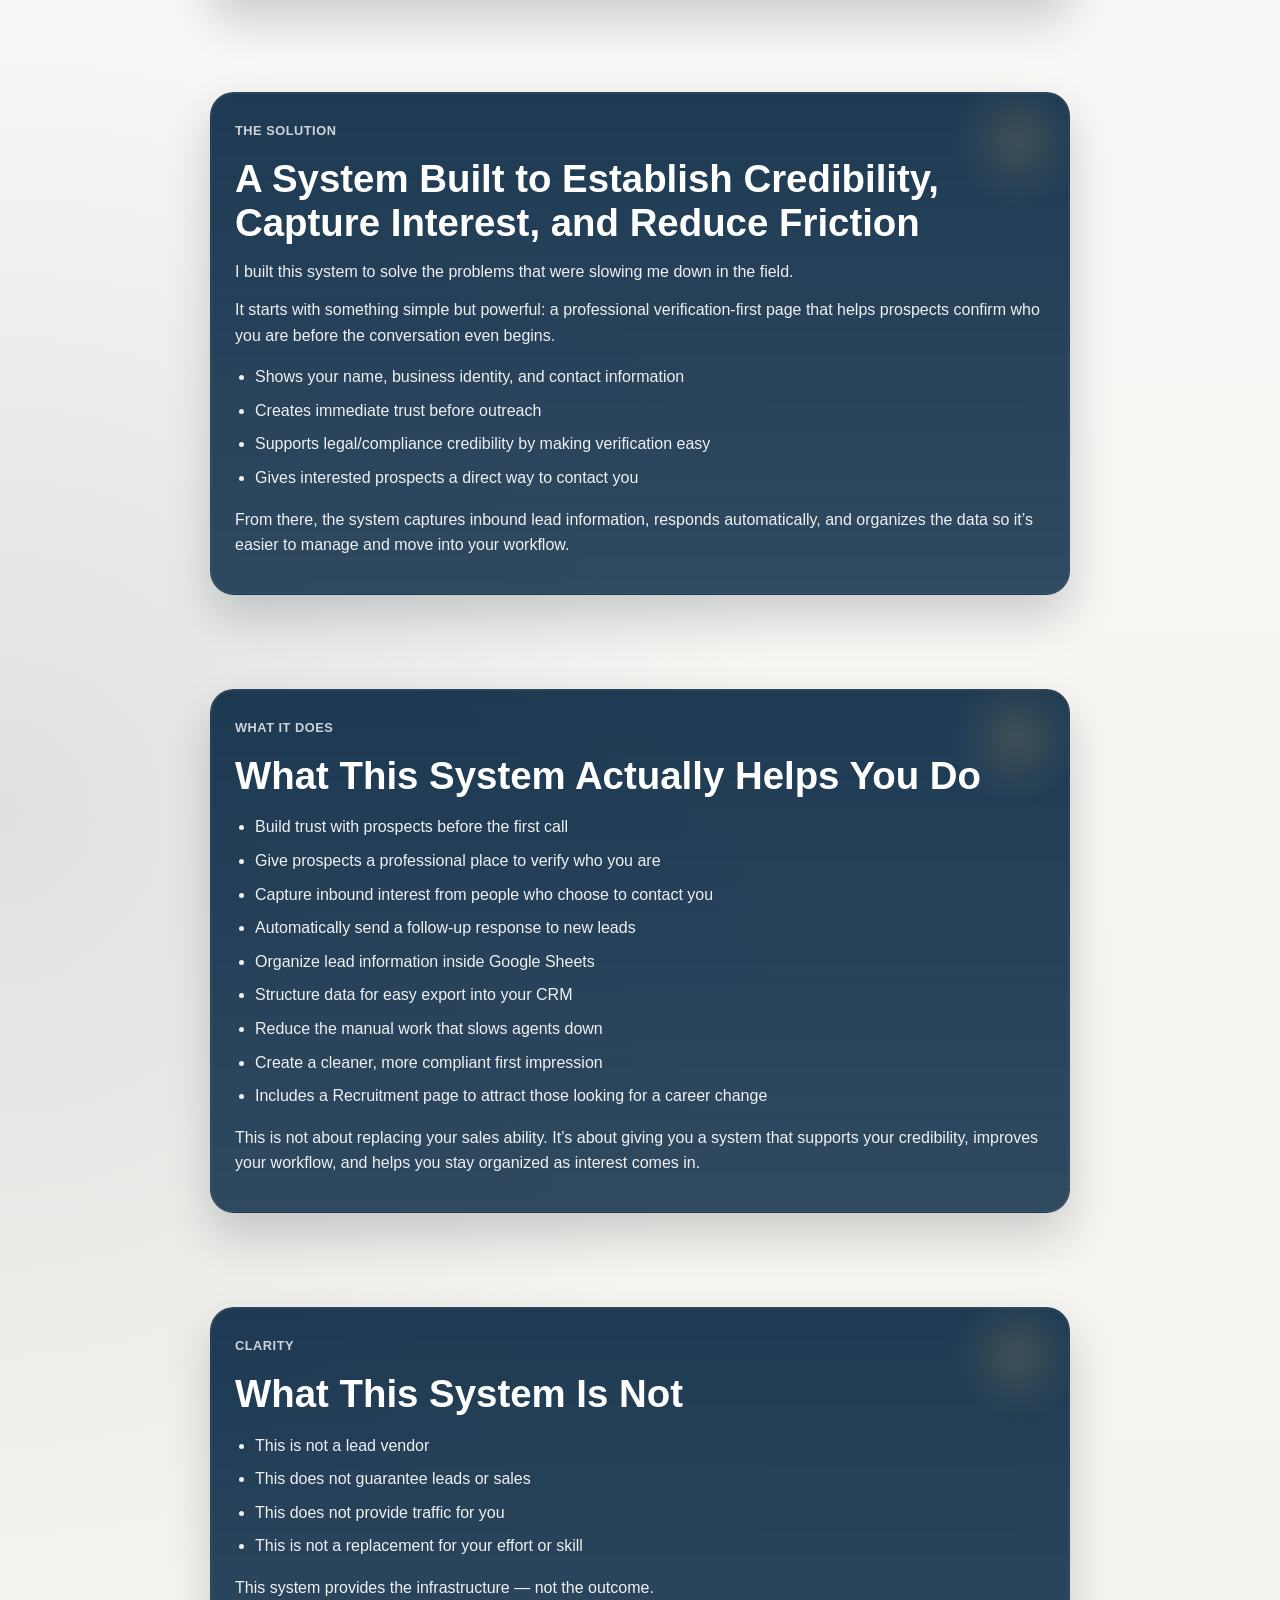
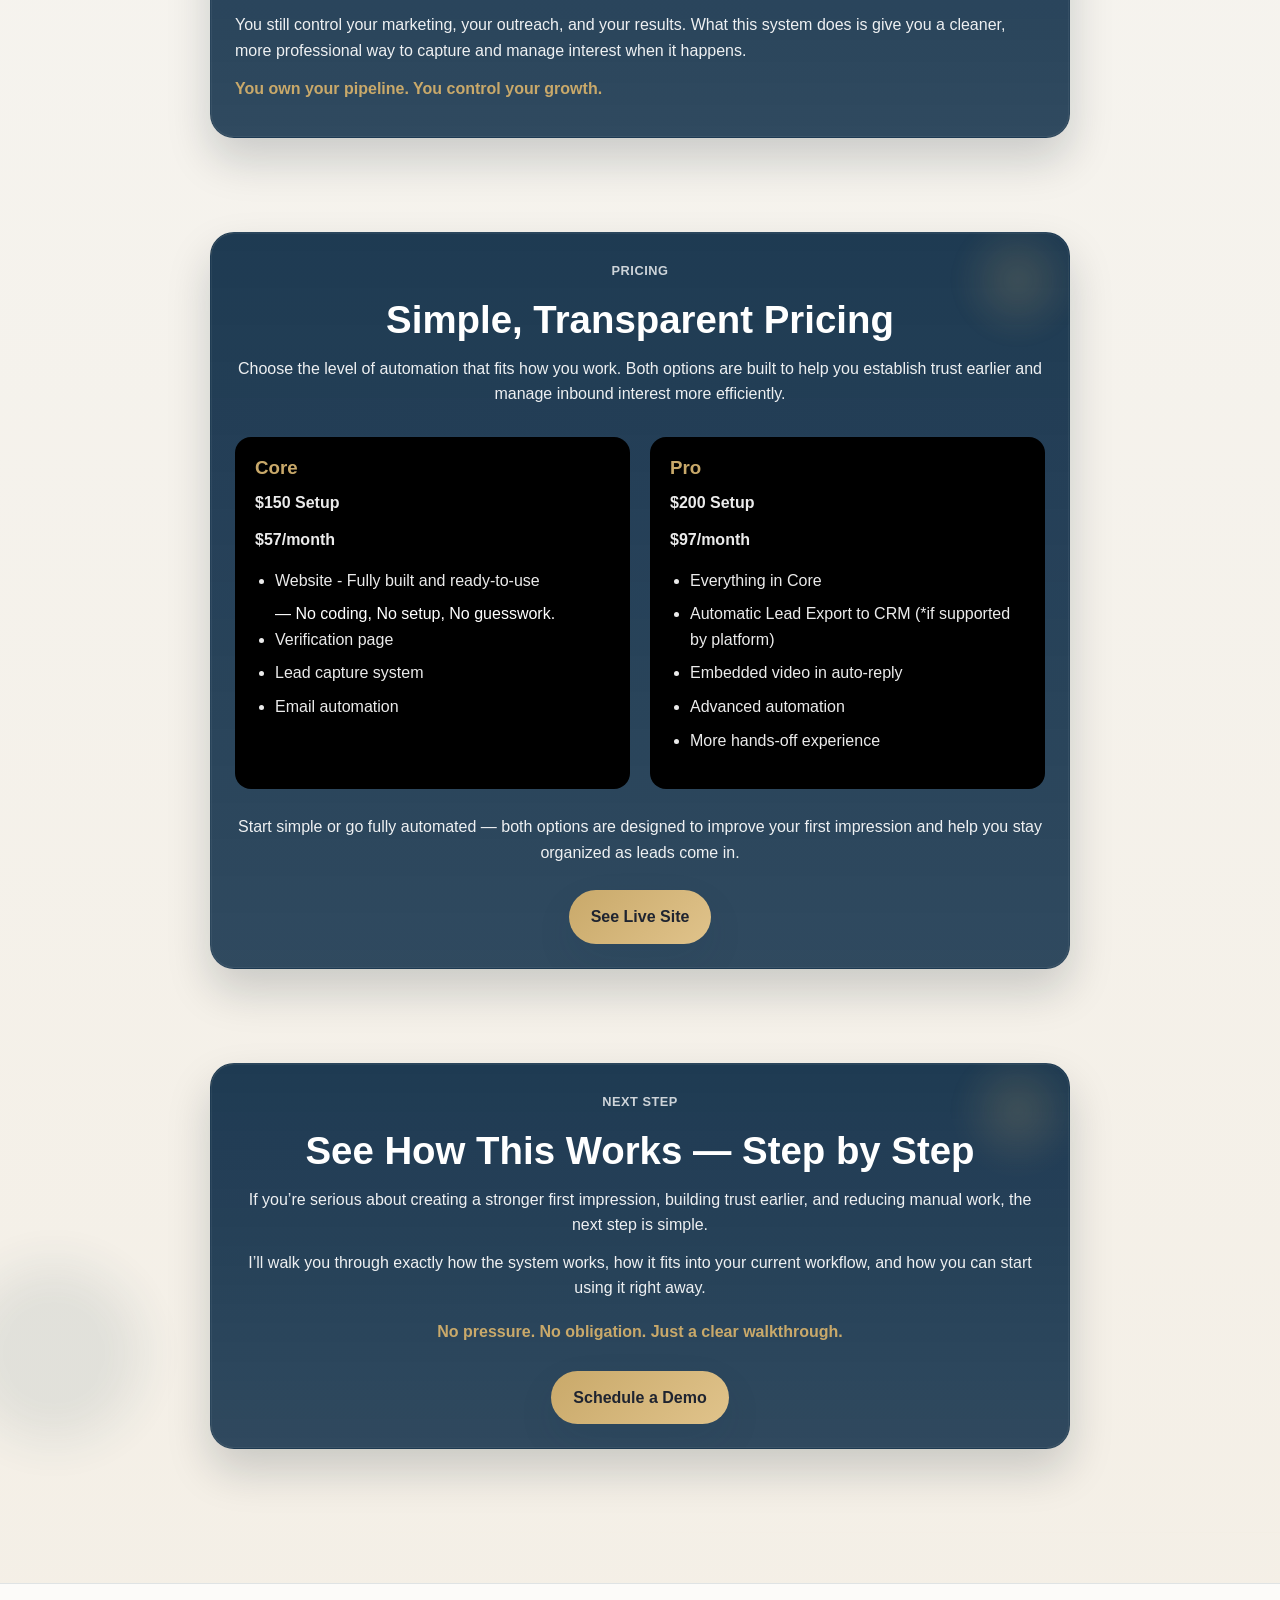
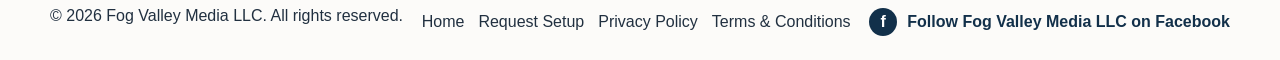
==== commit fd35fe28: "Update index.html" ====
--- a/index.html
+++ b/index.html
@@ -426,8 +426,8 @@
                 <li>Verification page</li>
                 <li>Lead capture system</li>
                 <li>Email automation</li>
-                <li>CRM-ready data structure</li>
-              </ul>
+               
+             </ul>
             </div>
 
             <!-- PRO -->
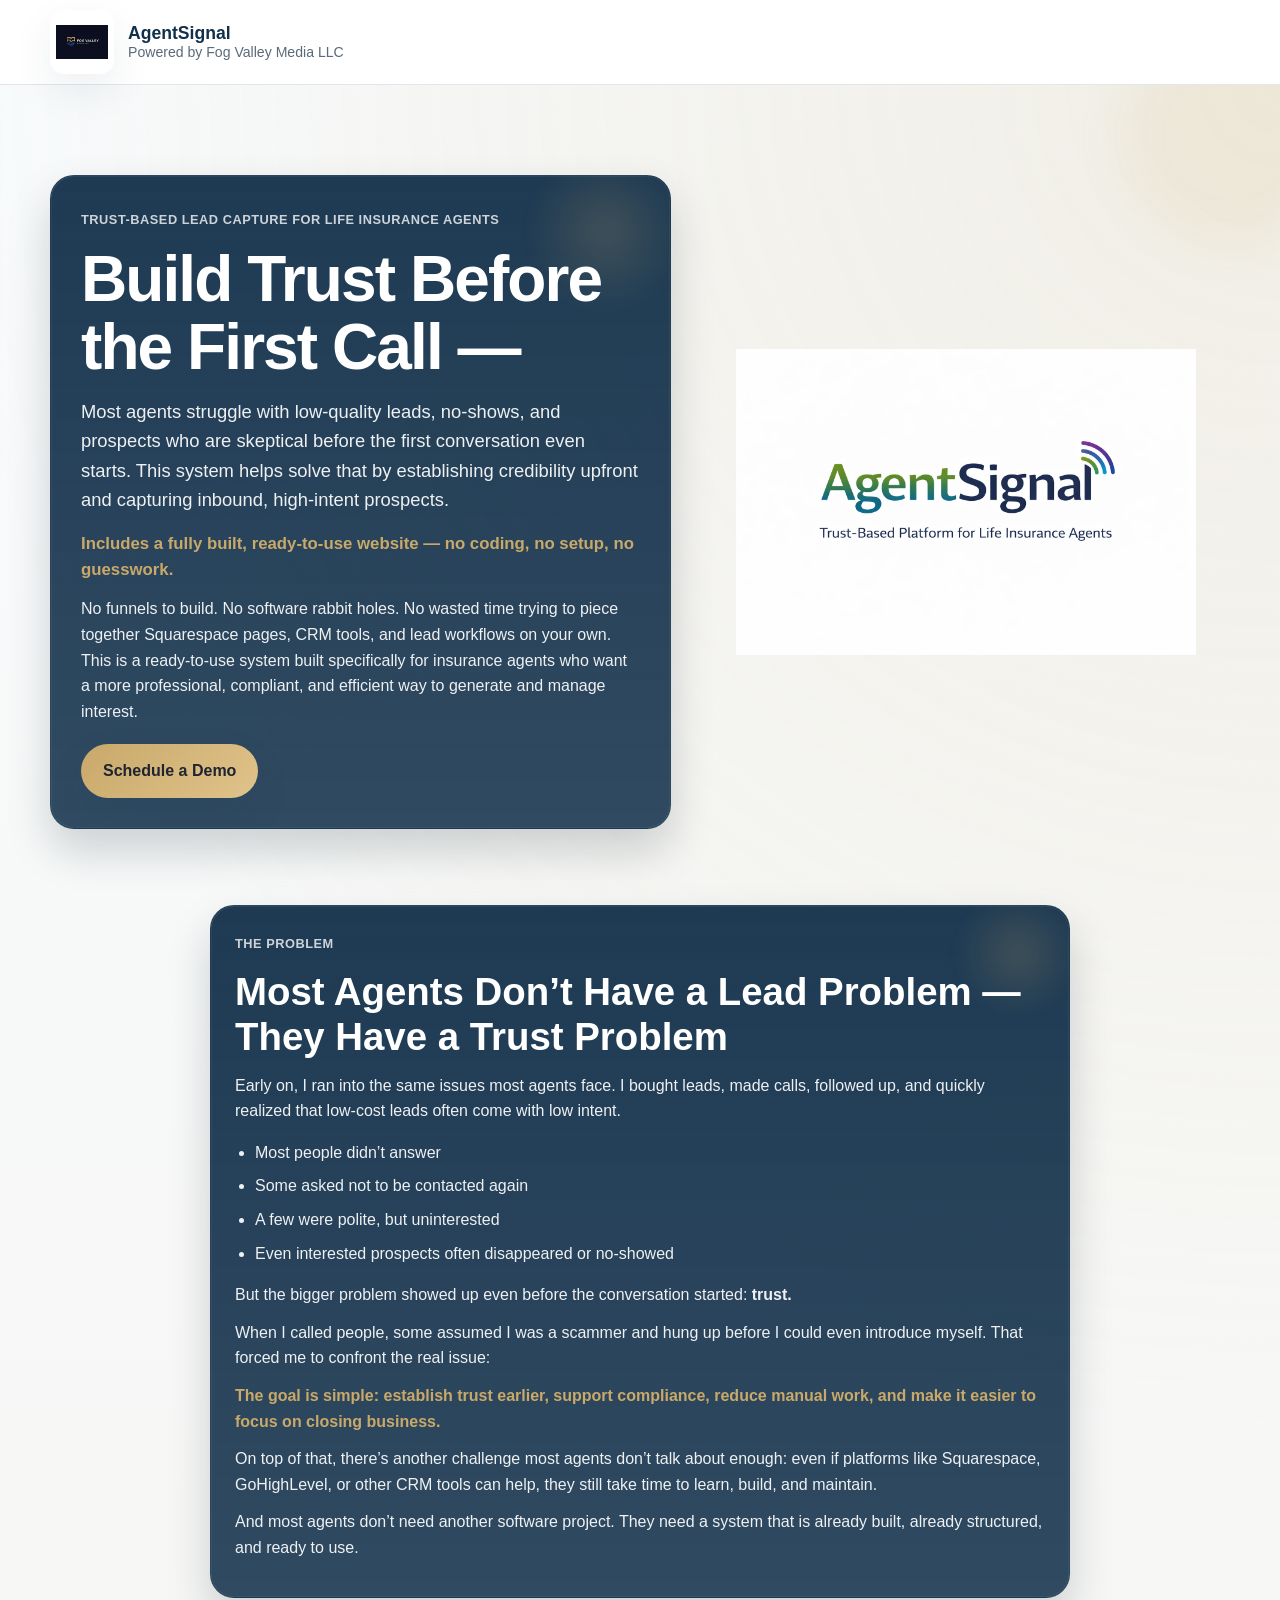
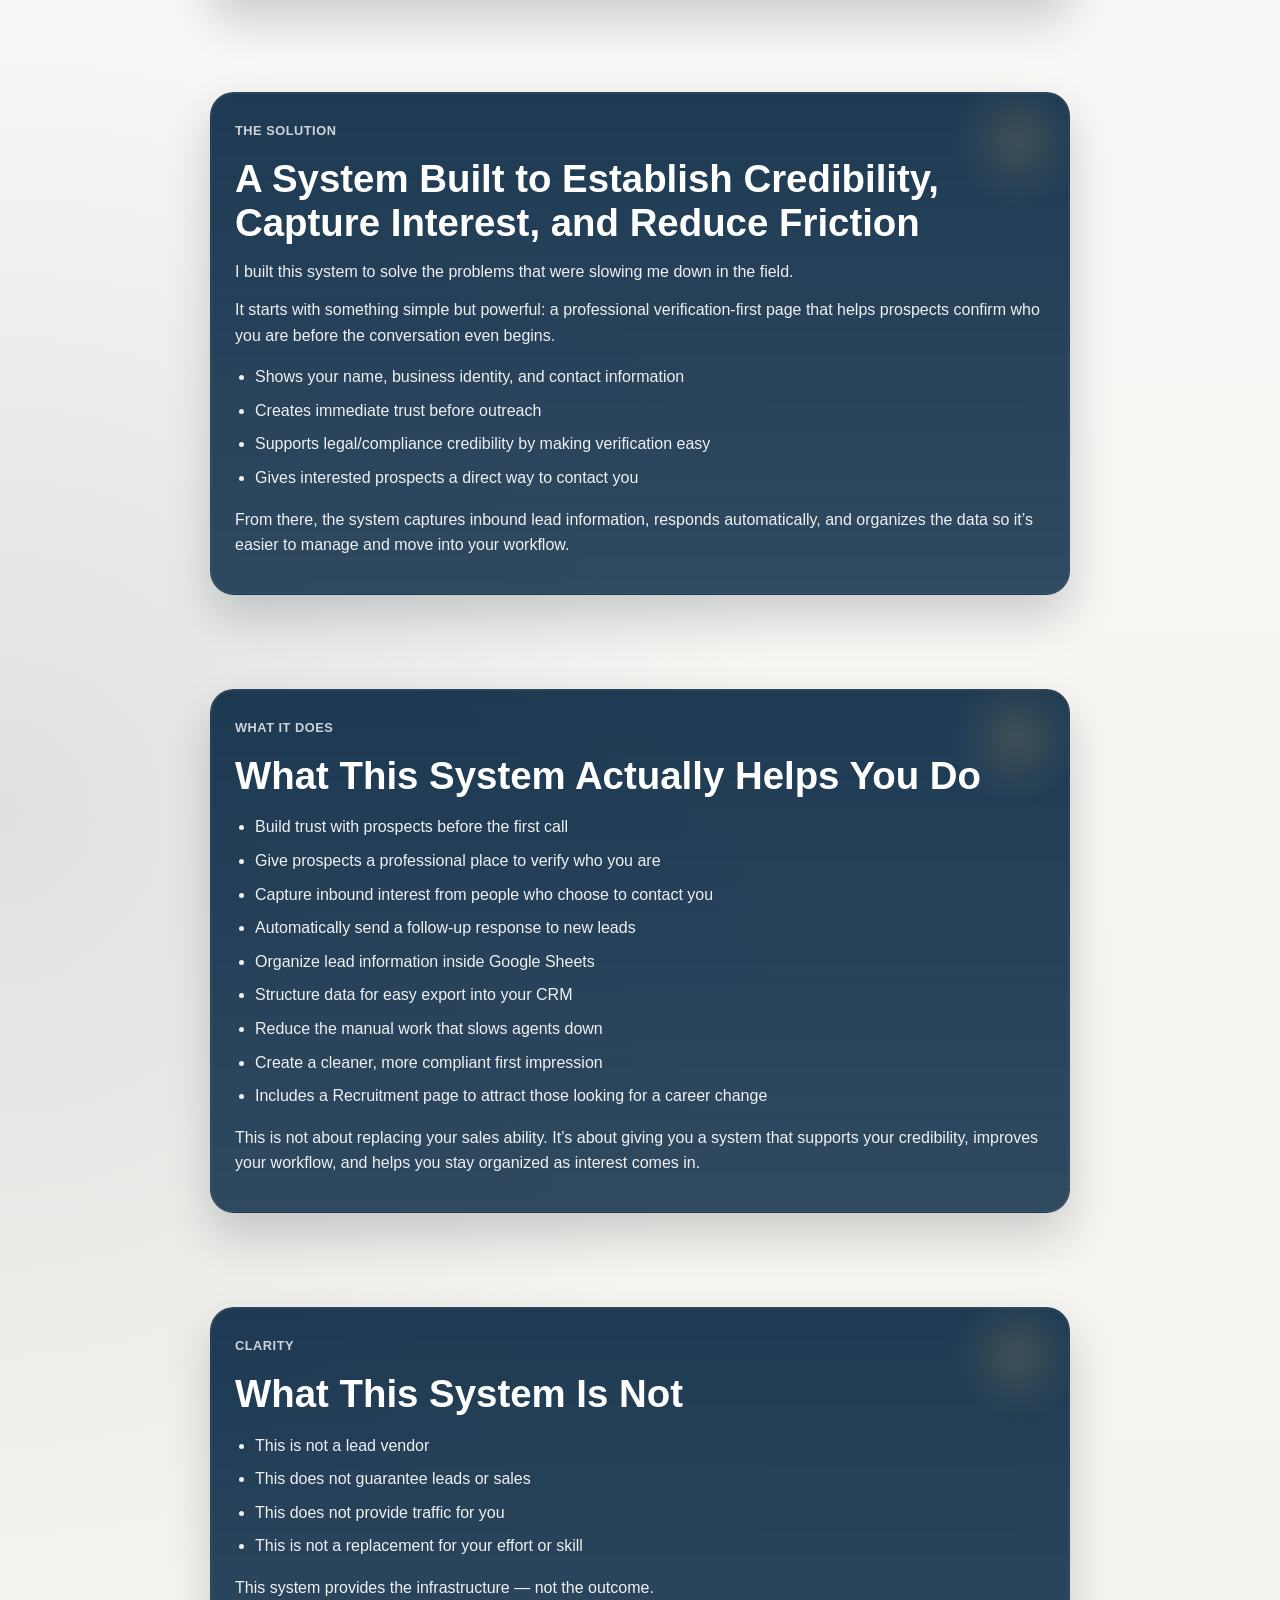
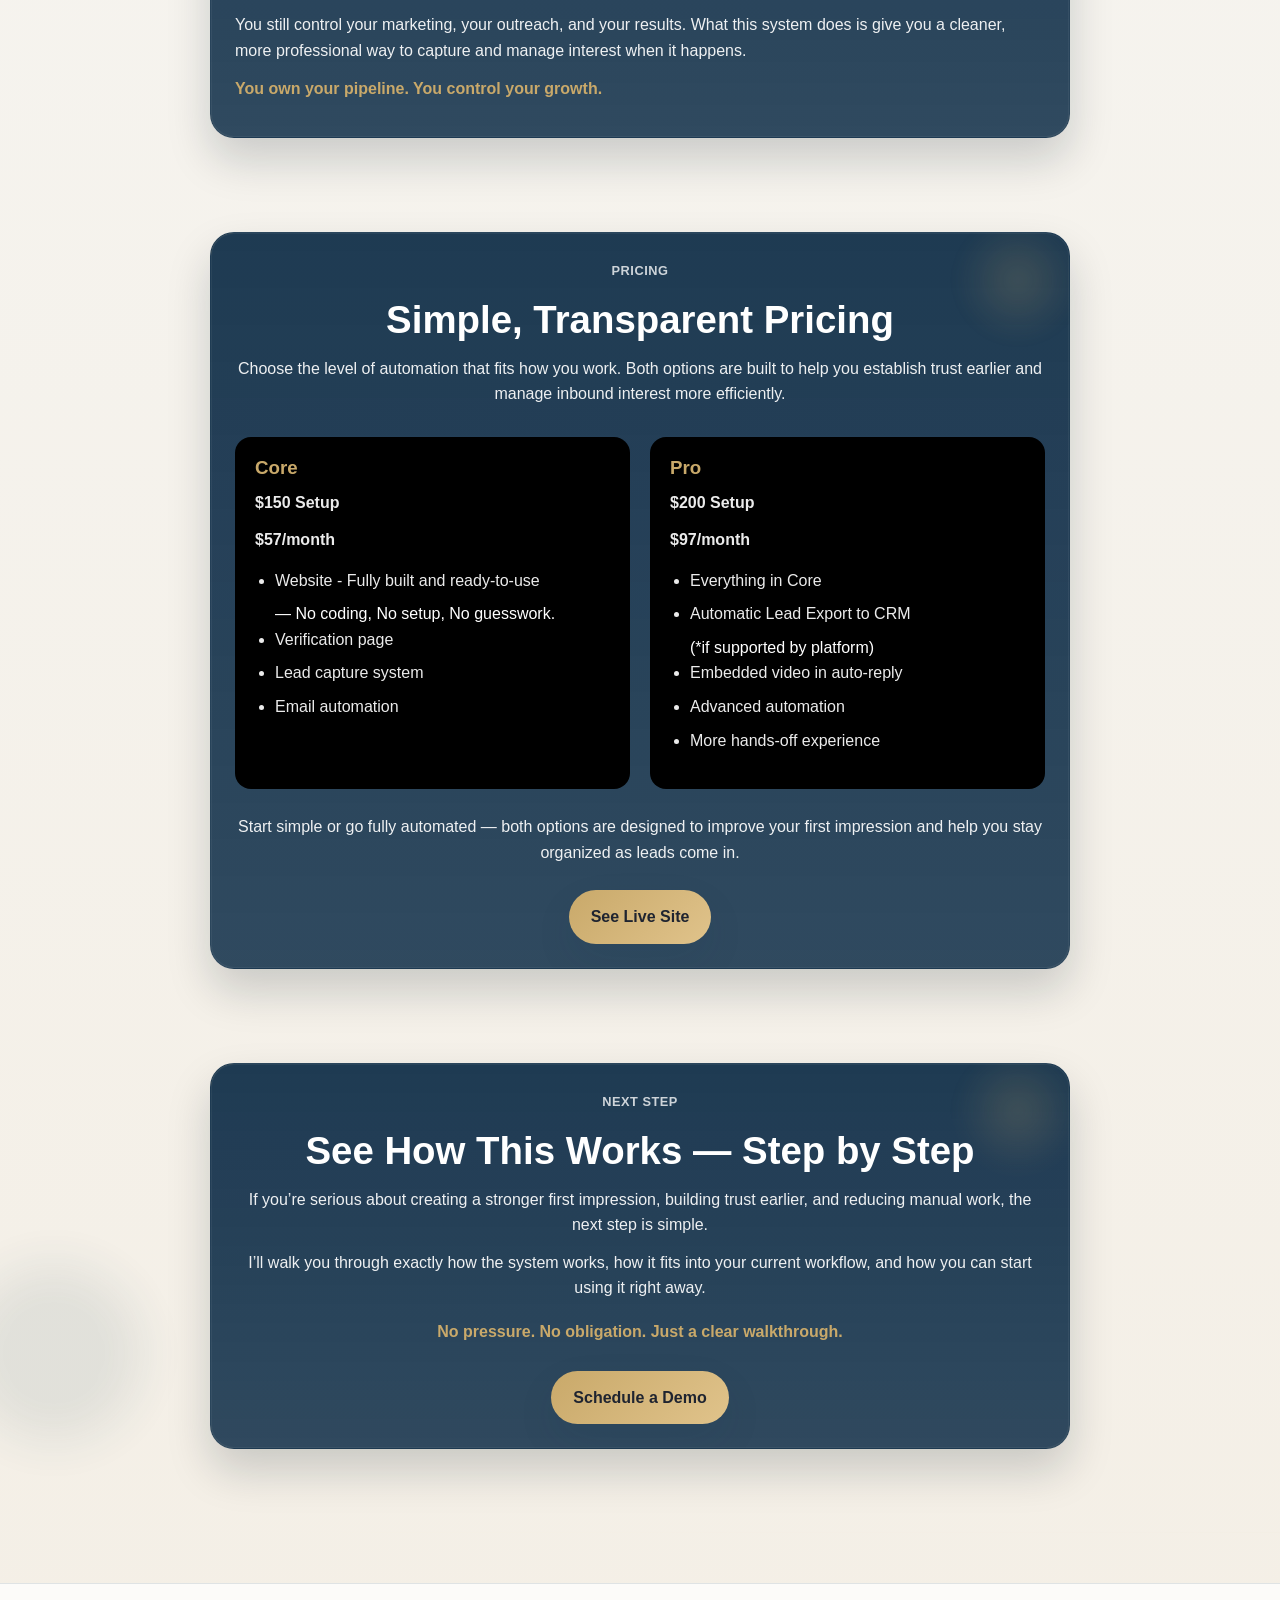
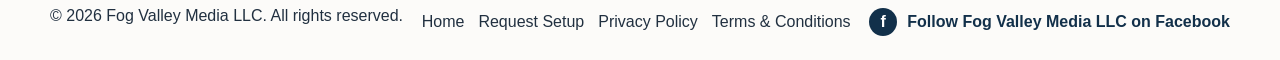
==== commit 1ae8a7a7: "Update index.html" ====
--- a/index.html
+++ b/index.html
@@ -438,7 +438,8 @@
 
               <ul style="margin-top:15px;">
                 <li>Everything in Core</li>
-                <li>Automatic Lead Export to CRM (*if supported by platform)</li>
+                <li>Automatic Lead Export to CRM </li>
+                </li> (*if supported by platform)</li>
                 <li>Embedded video in auto-reply</li>
                 <li>Advanced automation</li>
                 <li>More hands-off experience</li>
